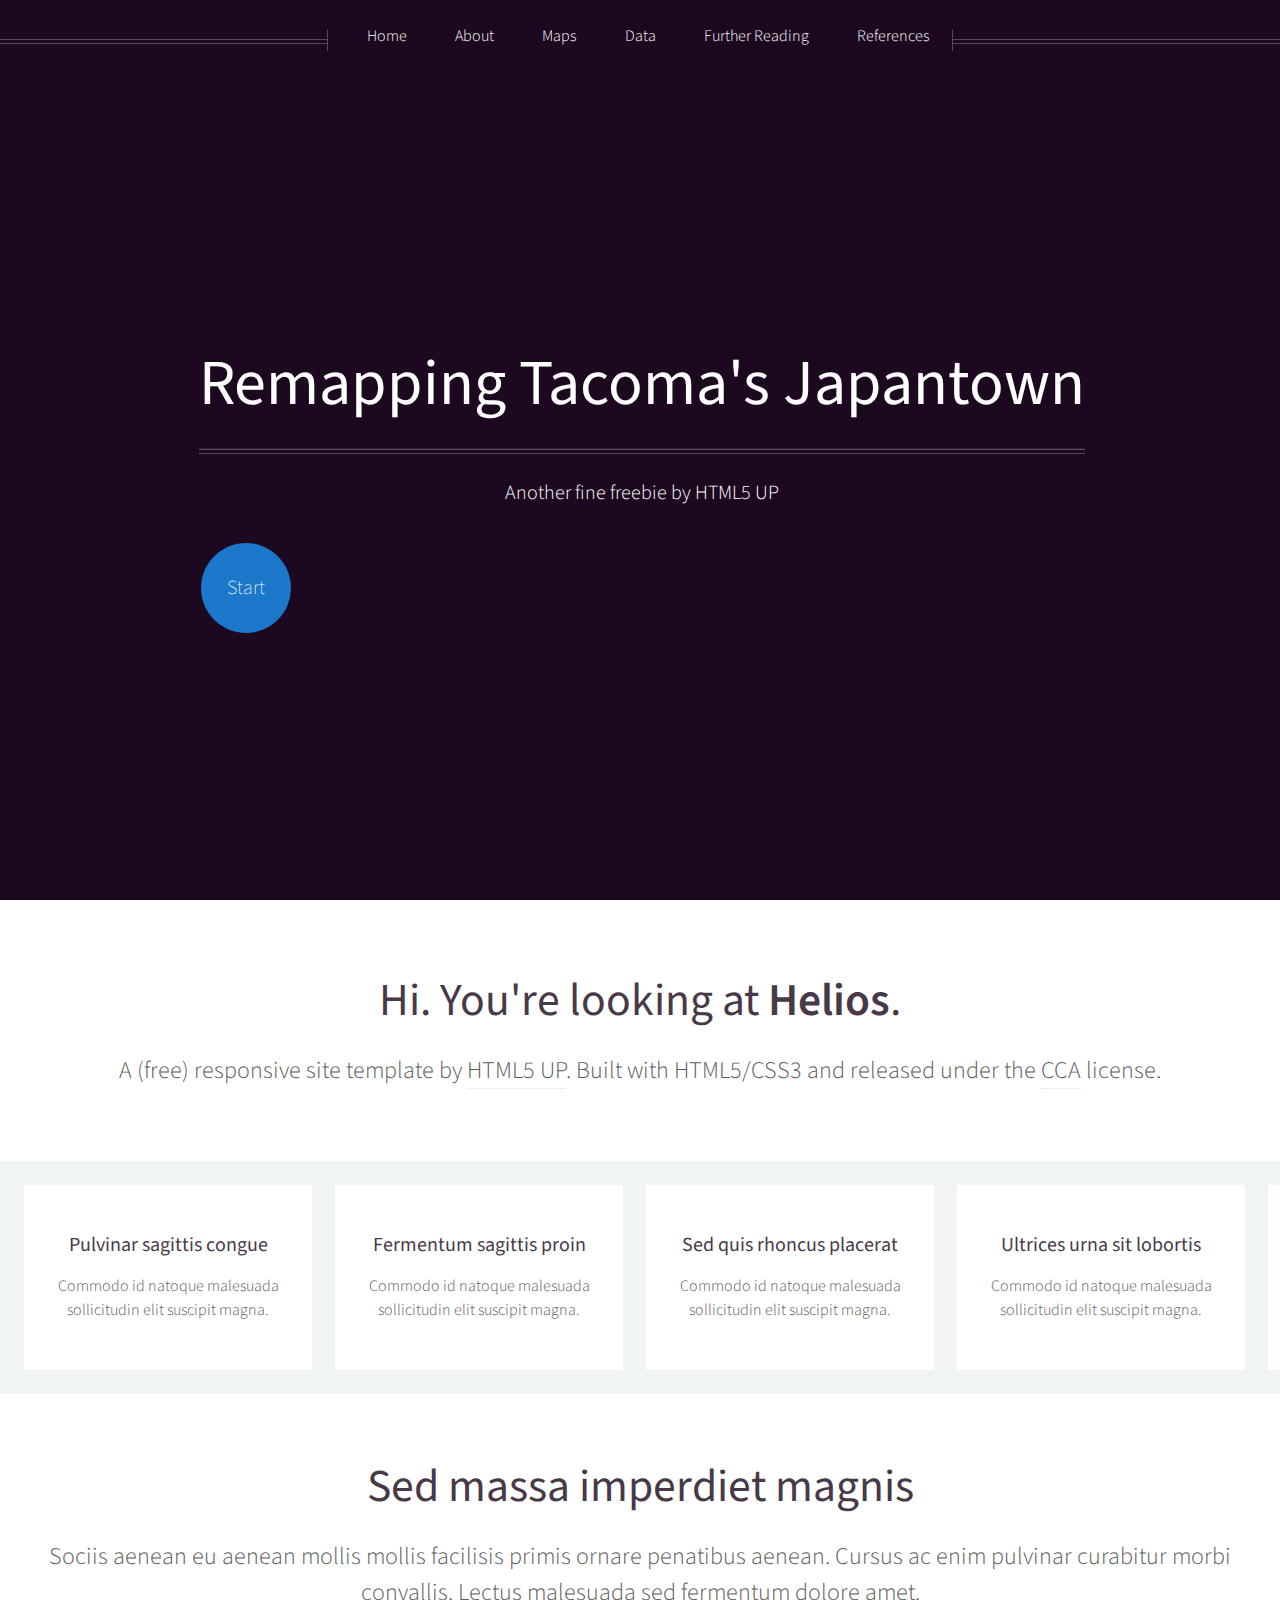
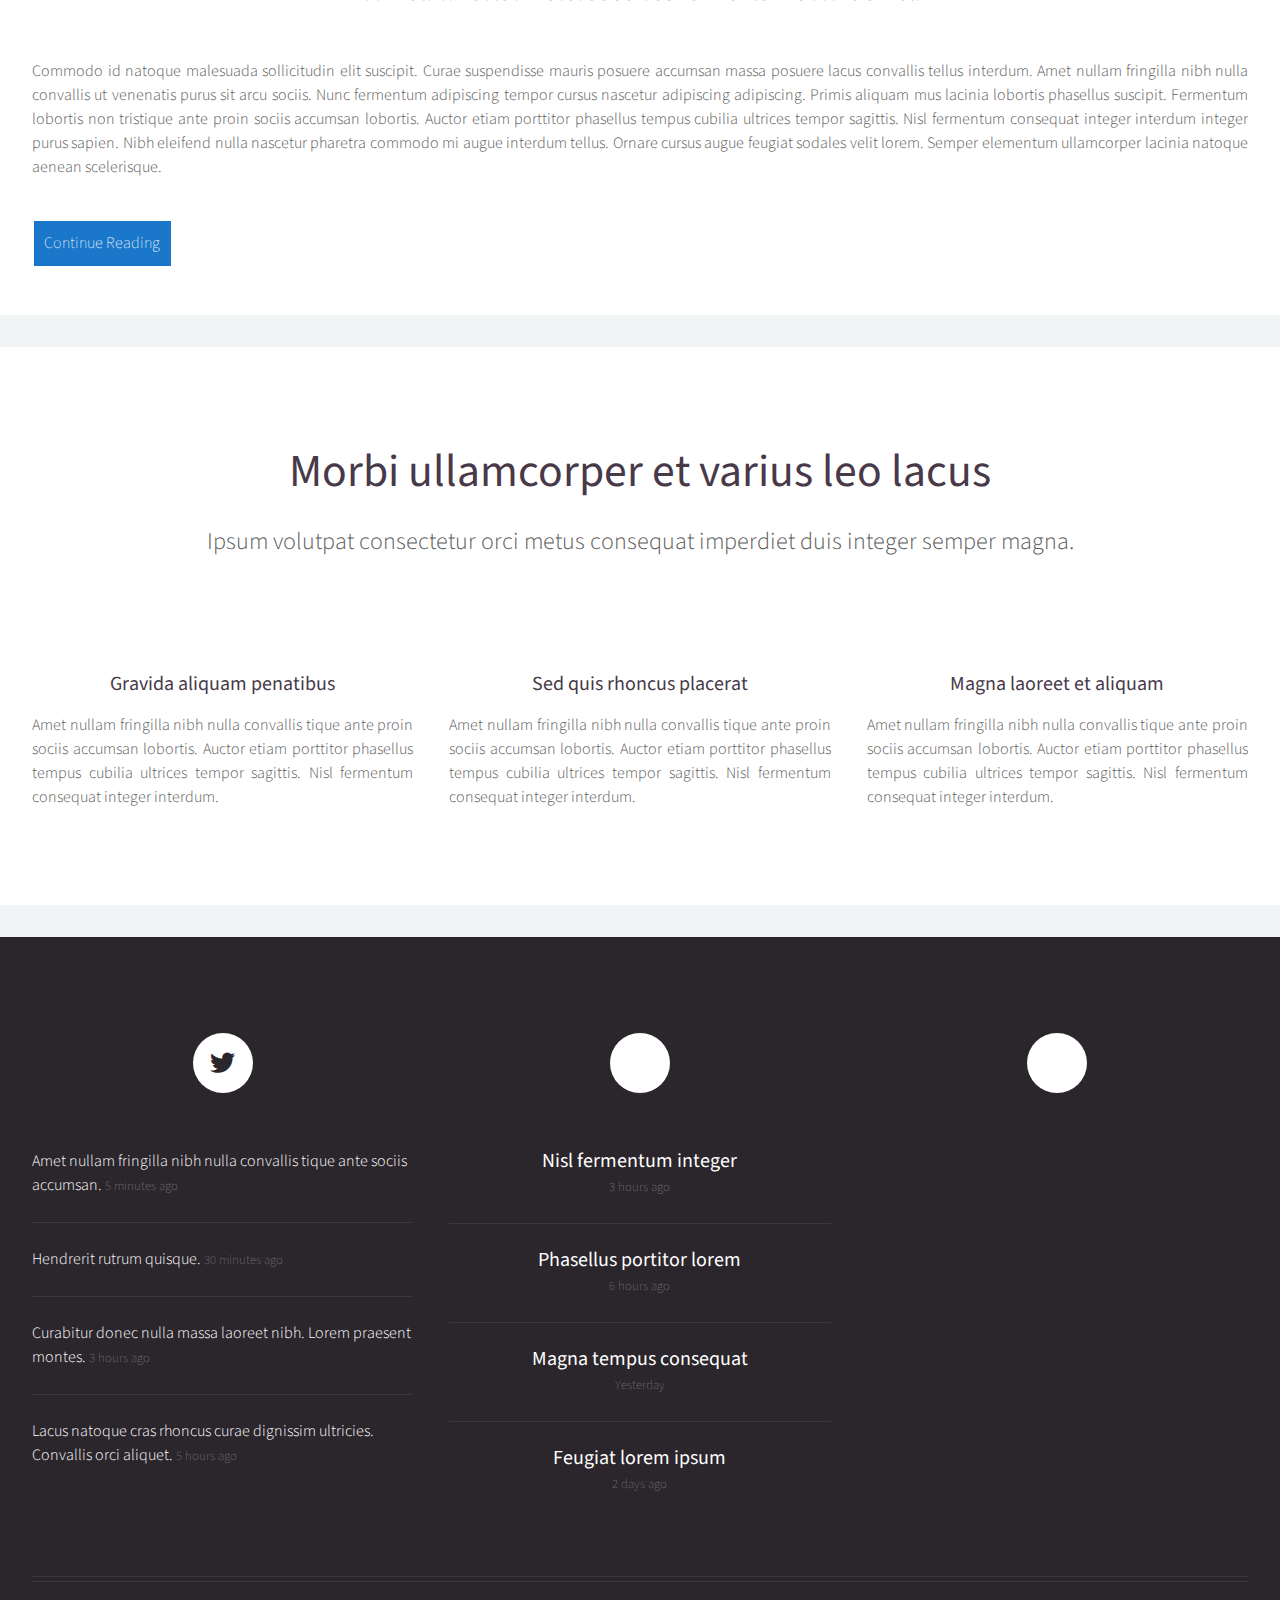
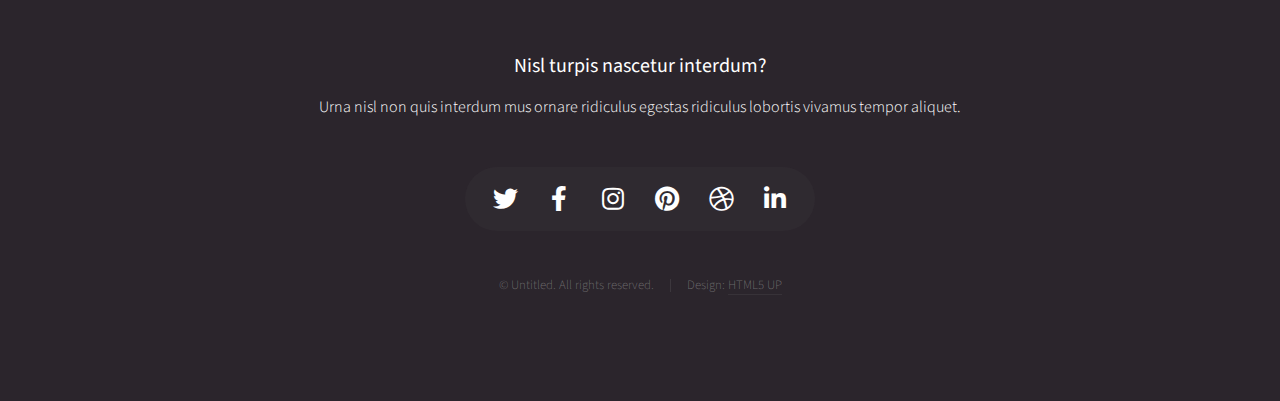
==== index.html @ 8805653d "Add files via upload" ====
<!DOCTYPE HTML>
<!--
	Helios by HTML5 UP
	html5up.net | @ajlkn
	Free for personal and commercial use under the CCA 3.0 license (html5up.net/license)
-->
<html>
	<head>
		<title>Home</title>
		<meta charset="utf-8" />
		<meta name="viewport" content="width=device-width, initial-scale=1, user-scalable=no" />
		<link rel="stylesheet" href="main.css" />
		<noscript><link rel="stylesheet" href="noscript.css" /></noscript>
	</head>
	<body class="homepage is-preload">
		<div id="page-wrapper">

			<!-- Header -->
				<div id="header">

					<!-- Inner -->
						<div class="inner">
							<header>
								<h1><a href="index.html" id="logo">Remapping Tacoma's Japantown</a></h1>
								<hr />
								<p>Another fine freebie by HTML5 UP</p>
							</header>
							<footer>
								<a href="#banner" class="button circled scrolly">Start</a>
							</footer>
						</div>

						<!-- Nav -->
						<nav id="nav">
							<ul>
								<li><a href="index.html">Home</a></li>
								<li><a href="about.html">About</a></li>
								<li>
									<a href="#">Maps</a>
									<ul>
										<li><a href="dailypaths.html">Daily Paths</a></li>
										<li>
											<a href="mapspreview.html">Japantown Maps&hellip;</a>
											<ul>
												<li><a href="businesses.html">Businesses</a></li>
												<li><a href="homes.html">Homes</a></li>
												<li><a href="moreplaces.html">More Japantown Places</a></li>
											</ul>
										</li>
									</ul>
								</li>
								<li><a href="data.html">Data</a></li>
								<li><a href="furtherreading.html">Further Reading</a></li>
								<li><a href="references.html">References</a></li>
							</ul>
						</nav>
					</div>
			<!-- Banner -->
				<section id="banner">
					<header>
						<h2>Hi. You're looking at <strong>Helios</strong>.</h2>
						<p>
							A (free) responsive site template by <a href="http://html5up.net">HTML5 UP</a>.
							Built with HTML5/CSS3 and released under the <a href="http://html5up.net/license">CCA</a> license.
						</p>
					</header>
				</section>

			<!-- Carousel -->
				<section class="carousel">
					<div class="reel">

						<article>
							<a href="#" class="image featured"><img src="images/pic01.jpg" alt="" /></a>
							<header>
								<h3><a href="#">Pulvinar sagittis congue</a></h3>
							</header>
							<p>Commodo id natoque malesuada sollicitudin elit suscipit magna.</p>
						</article>

						<article>
							<a href="#" class="image featured"><img src="images/pic02.jpg" alt="" /></a>
							<header>
								<h3><a href="#">Fermentum sagittis proin</a></h3>
							</header>
							<p>Commodo id natoque malesuada sollicitudin elit suscipit magna.</p>
						</article>

						<article>
							<a href="#" class="image featured"><img src="images/pic03.jpg" alt="" /></a>
							<header>
								<h3><a href="#">Sed quis rhoncus placerat</a></h3>
							</header>
							<p>Commodo id natoque malesuada sollicitudin elit suscipit magna.</p>
						</article>

						<article>
							<a href="#" class="image featured"><img src="images/pic04.jpg" alt="" /></a>
							<header>
								<h3><a href="#">Ultrices urna sit lobortis</a></h3>
							</header>
							<p>Commodo id natoque malesuada sollicitudin elit suscipit magna.</p>
						</article>

						<article>
							<a href="#" class="image featured"><img src="images/pic05.jpg" alt="" /></a>
							<header>
								<h3><a href="#">Varius magnis sollicitudin</a></h3>
							</header>
							<p>Commodo id natoque malesuada sollicitudin elit suscipit magna.</p>
						</article>

						<article>
							<a href="#" class="image featured"><img src="images/pic01.jpg" alt="" /></a>
							<header>
								<h3><a href="#">Pulvinar sagittis congue</a></h3>
							</header>
							<p>Commodo id natoque malesuada sollicitudin elit suscipit magna.</p>
						</article>

						<article>
							<a href="#" class="image featured"><img src="images/pic02.jpg" alt="" /></a>
							<header>
								<h3><a href="#">Fermentum sagittis proin</a></h3>
							</header>
							<p>Commodo id natoque malesuada sollicitudin elit suscipit magna.</p>
						</article>

						<article>
							<a href="#" class="image featured"><img src="images/pic03.jpg" alt="" /></a>
							<header>
								<h3><a href="#">Sed quis rhoncus placerat</a></h3>
							</header>
							<p>Commodo id natoque malesuada sollicitudin elit suscipit magna.</p>
						</article>

						<article>
							<a href="#" class="image featured"><img src="images/pic04.jpg" alt="" /></a>
							<header>
								<h3><a href="#">Ultrices urna sit lobortis</a></h3>
							</header>
							<p>Commodo id natoque malesuada sollicitudin elit suscipit magna.</p>
						</article>

						<article>
							<a href="#" class="image featured"><img src="images/pic05.jpg" alt="" /></a>
							<header>
								<h3><a href="#">Varius magnis sollicitudin</a></h3>
							</header>
							<p>Commodo id natoque malesuada sollicitudin elit suscipit magna.</p>
						</article>

					</div>
				</section>

			<!-- Main -->
				<div class="wrapper style2">

					<article id="main" class="container special">
						<a href="#" class="image featured"><img src="images/pic06.jpg" alt="" /></a>
						<header>
							<h2><a href="#">Sed massa imperdiet magnis</a></h2>
							<p>
								Sociis aenean eu aenean mollis mollis facilisis primis ornare penatibus aenean. Cursus ac enim
								pulvinar curabitur morbi convallis. Lectus malesuada sed fermentum dolore amet.
							</p>
						</header>
						<p>
							Commodo id natoque malesuada sollicitudin elit suscipit. Curae suspendisse mauris posuere accumsan massa
							posuere lacus convallis tellus interdum. Amet nullam fringilla nibh nulla convallis ut venenatis purus
							sit arcu sociis. Nunc fermentum adipiscing tempor cursus nascetur adipiscing adipiscing. Primis aliquam
							mus lacinia lobortis phasellus suscipit. Fermentum lobortis non tristique ante proin sociis accumsan
							lobortis. Auctor etiam porttitor phasellus tempus cubilia ultrices tempor sagittis. Nisl fermentum
							consequat integer interdum integer purus sapien. Nibh eleifend nulla nascetur pharetra commodo mi augue
							interdum tellus. Ornare cursus augue feugiat sodales velit lorem. Semper elementum ullamcorper lacinia
							natoque aenean scelerisque.
						</p>
						<footer>
							<a href="#" class="button">Continue Reading</a>
						</footer>
					</article>

				</div>

			<!-- Features -->
				<div class="wrapper style1">

					<section id="features" class="container special">
						<header>
							<h2>Morbi ullamcorper et varius leo lacus</h2>
							<p>Ipsum volutpat consectetur orci metus consequat imperdiet duis integer semper magna.</p>
						</header>
						<div class="row">
							<article class="col-4 col-12-mobile special">
								<a href="#" class="image featured"><img src="images/pic07.jpg" alt="" /></a>
								<header>
									<h3><a href="#">Gravida aliquam penatibus</a></h3>
								</header>
								<p>
									Amet nullam fringilla nibh nulla convallis tique ante proin sociis accumsan lobortis. Auctor etiam
									porttitor phasellus tempus cubilia ultrices tempor sagittis. Nisl fermentum consequat integer interdum.
								</p>
							</article>
							<article class="col-4 col-12-mobile special">
								<a href="#" class="image featured"><img src="images/pic08.jpg" alt="" /></a>
								<header>
									<h3><a href="#">Sed quis rhoncus placerat</a></h3>
								</header>
								<p>
									Amet nullam fringilla nibh nulla convallis tique ante proin sociis accumsan lobortis. Auctor etiam
									porttitor phasellus tempus cubilia ultrices tempor sagittis. Nisl fermentum consequat integer interdum.
								</p>
							</article>
							<article class="col-4 col-12-mobile special">
								<a href="#" class="image featured"><img src="images/pic09.jpg" alt="" /></a>
								<header>
									<h3><a href="#">Magna laoreet et aliquam</a></h3>
								</header>
								<p>
									Amet nullam fringilla nibh nulla convallis tique ante proin sociis accumsan lobortis. Auctor etiam
									porttitor phasellus tempus cubilia ultrices tempor sagittis. Nisl fermentum consequat integer interdum.
								</p>
							</article>
						</div>
					</section>

				</div>

			<!-- Footer -->
				<div id="footer">
					<div class="container">
						<div class="row">

							<!-- Tweets -->
								<section class="col-4 col-12-mobile">
									<header>
										<h2 class="icon brands fa-twitter circled"><span class="label">Tweets</span></h2>
									</header>
									<ul class="divided">
										<li>
											<article class="tweet">
												Amet nullam fringilla nibh nulla convallis tique ante sociis accumsan.
												<span class="timestamp">5 minutes ago</span>
											</article>
										</li>
										<li>
											<article class="tweet">
												Hendrerit rutrum quisque.
												<span class="timestamp">30 minutes ago</span>
											</article>
										</li>
										<li>
											<article class="tweet">
												Curabitur donec nulla massa laoreet nibh. Lorem praesent montes.
												<span class="timestamp">3 hours ago</span>
											</article>
										</li>
										<li>
											<article class="tweet">
												Lacus natoque cras rhoncus curae dignissim ultricies. Convallis orci aliquet.
												<span class="timestamp">5 hours ago</span>
											</article>
										</li>
									</ul>
								</section>

							<!-- Posts -->
								<section class="col-4 col-12-mobile">
									<header>
										<h2 class="icon solid fa-file circled"><span class="label">Posts</span></h2>
									</header>
									<ul class="divided">
										<li>
											<article class="post stub">
												<header>
													<h3><a href="#">Nisl fermentum integer</a></h3>
												</header>
												<span class="timestamp">3 hours ago</span>
											</article>
										</li>
										<li>
											<article class="post stub">
												<header>
													<h3><a href="#">Phasellus portitor lorem</a></h3>
												</header>
												<span class="timestamp">6 hours ago</span>
											</article>
										</li>
										<li>
											<article class="post stub">
												<header>
													<h3><a href="#">Magna tempus consequat</a></h3>
												</header>
												<span class="timestamp">Yesterday</span>
											</article>
										</li>
										<li>
											<article class="post stub">
												<header>
													<h3><a href="#">Feugiat lorem ipsum</a></h3>
												</header>
												<span class="timestamp">2 days ago</span>
											</article>
										</li>
									</ul>
								</section>

							<!-- Photos -->
								<section class="col-4 col-12-mobile">
									<header>
										<h2 class="icon solid fa-camera circled"><span class="label">Photos</span></h2>
									</header>
									<div class="row gtr-25">
										<div class="col-6">
											<a href="#" class="image fit"><img src="images/pic10.jpg" alt="" /></a>
										</div>
										<div class="col-6">
											<a href="#" class="image fit"><img src="images/pic11.jpg" alt="" /></a>
										</div>
										<div class="col-6">
											<a href="#" class="image fit"><img src="images/pic12.jpg" alt="" /></a>
										</div>
										<div class="col-6">
											<a href="#" class="image fit"><img src="images/pic13.jpg" alt="" /></a>
										</div>
										<div class="col-6">
											<a href="#" class="image fit"><img src="images/pic14.jpg" alt="" /></a>
										</div>
										<div class="col-6">
											<a href="#" class="image fit"><img src="images/pic15.jpg" alt="" /></a>
										</div>
									</div>
								</section>

						</div>
						<hr />
						<div class="row">
							<div class="col-12">

								<!-- Contact -->
									<section class="contact">
										<header>
											<h3>Nisl turpis nascetur interdum?</h3>
										</header>
										<p>Urna nisl non quis interdum mus ornare ridiculus egestas ridiculus lobortis vivamus tempor aliquet.</p>
										<ul class="icons">
											<li><a href="#" class="icon brands fa-twitter"><span class="label">Twitter</span></a></li>
											<li><a href="#" class="icon brands fa-facebook-f"><span class="label">Facebook</span></a></li>
											<li><a href="#" class="icon brands fa-instagram"><span class="label">Instagram</span></a></li>
											<li><a href="#" class="icon brands fa-pinterest"><span class="label">Pinterest</span></a></li>
											<li><a href="#" class="icon brands fa-dribbble"><span class="label">Dribbble</span></a></li>
											<li><a href="#" class="icon brands fa-linkedin-in"><span class="label">Linkedin</span></a></li>
										</ul>
									</section>

								<!-- Copyright -->
									<div class="copyright">
										<ul class="menu">
											<li>&copy; Untitled. All rights reserved.</li><li>Design: <a href="http://html5up.net">HTML5 UP</a></li>
										</ul>
									</div>

							</div>

						</div>
					</div>
				</div>

		</div>

		<!-- Scripts -->
			<script src="assets/js/jquery.min.js"></script>
			<script src="assets/js/jquery.dropotron.min.js"></script>
			<script src="assets/js/jquery.scrolly.min.js"></script>
			<script src="assets/js/jquery.scrollex.min.js"></script>
			<script src="assets/js/browser.min.js"></script>
			<script src="assets/js/breakpoints.min.js"></script>
			<script src="assets/js/util.js"></script>
			<script src="assets/js/main.js"></script>

	</body>
</html>
---- main.css ----
@import url("https://fonts.googleapis.com/css?family=Source+Sans+Pro:300,300italic,400,400italic,600");
@import url("fontawesome-all.min.css");

/*
	Helios by HTML5 UP
	html5up.net | @ajlkn
	Free for personal and commercial use under the CCA 3.0 license (html5up.net/license)
*/

html, body, div, span, applet, object,
iframe, h1, h2, h3, h4, h5, h6, p, blockquote,
pre, a, abbr, acronym, address, big, cite,
code, del, dfn, em, img, ins, kbd, q, s, samp,
small, strike, strong, sub, sup, tt, var, b,
u, i, center, dl, dt, dd, ol, ul, li, fieldset,
form, label, legend, table, caption, tbody,
tfoot, thead, tr, th, td, article, aside,
canvas, details, embed, figure, figcaption,
footer, header, hgroup, menu, nav, output, ruby,
section, summary, time, mark, audio, video {
	margin: 0;
	padding: 0;
	border: 0;
	font-size: 100%;
	font: inherit;
	vertical-align: baseline;}

article, aside, details, figcaption, figure,
footer, header, hgroup, menu, nav, section {
	display: block;}

body {
	line-height: 1;
}

ol, ul {
	list-style: none;
}

blockquote, q {
	quotes: none;
}

	blockquote:before, blockquote:after, q:before, q:after {
		content: '';
		content: none;
	}

table {
	border-collapse: collapse;
	border-spacing: 0;
}

body {
	-webkit-text-size-adjust: none;
}

mark {
	background-color: transparent;
	color: inherit;
}

input::-moz-focus-inner {
	border: 0;
	padding: 0;
}

input, select, textarea {
	-moz-appearance: none;
	-webkit-appearance: none;
	-ms-appearance: none;
	appearance: none;
}

/* Basic */

	html {
		box-sizing: border-box;
	}

	*, *:before, *:after {
		box-sizing: inherit;
	}

	body {
		background: #f0f4f4;
		color: #5b5b5b;
		font-size: 15pt;
		line-height: 1.85em;
		font-family: 'Source Sans Pro', sans-serif;
		font-weight: 300;
	}

		body.is-preload *, body.is-preload *:before, body.is-preload *:after {
			-moz-animation: none !important;
			-webkit-animation: none !important;
			-ms-animation: none !important;
			animation: none !important;
			-moz-transition: none !important;
			-webkit-transition: none !important;
			-ms-transition: none !important;
			transition: none !important;
		}

	input, textarea, select {
		font-size: 15pt;
		line-height: 1.85em;
		font-family: 'Source Sans Pro', sans-serif;
		font-weight: 300;
	}

	h1, h2, h3, h4, h5, h6 {
		font-weight: 400;
		color: #483949;
		line-height: 1.25em;
	}

	h1 a, h2 a, h3 a, h4 a, h5 a, h6 a {
		color: inherit;
		text-decoration: none;
		border-bottom-color: transparent;
	}

	h1 strong, h2 strong, h3 strong, h4 strong, h5 strong, h6 strong {
		font-weight: 600;
	}

	h2 {
		font-size: 2.85em;
	}

	h3 {
		font-size: 1.25em;
	}

	h4 {
		font-size: 1em;
		margin: 0 0 0.25em 0;
	}

	strong, b {
		font-weight: 400;
		color: #483949;
	}

	em, i {
		font-style: italic;
	}

	a {
		color: inherit;
		border-bottom: solid 1px rgba(128, 128, 128, 0.15);
		text-decoration: none;
		-moz-transition: background-color 0.35s ease-in-out, color 0.35s ease-in-out, border-bottom-color 0.35s ease-in-out;
		-webkit-transition: background-color 0.35s ease-in-out, color 0.35s ease-in-out, border-bottom-color 0.35s ease-in-out;
		-ms-transition: background-color 0.35s ease-in-out, color 0.35s ease-in-out, border-bottom-color 0.35s ease-in-out;
		transition: background-color 0.35s ease-in-out, color 0.35s ease-in-out, border-bottom-color 0.35s ease-in-out;
	}

		a:hover {
			color: #ef8376;
			border-bottom-color: transparent;
		}

	sub {
		position: relative;
		top: 0.5em;
		font-size: 0.8em;
	}

	sup {
		position: relative;
		top: -0.5em;
		font-size: 0.8em;
	}

	blockquote {
		border-left: solid 0.5em #ddd;
		padding: 1em 0 1em 2em;
		font-style: italic;
	}

	p, ul, ol, dl, table {
		margin-bottom: 1em;
	}

	p {
		text-align: justify;
	}

	br.clear {
		clear: both;
	}

	hr {
		position: relative;
		display: block;
		border: 0;
		top: 4.5em;
		margin-bottom: 9em;
		height: 6px;
		border-top: solid 1px rgba(128, 128, 128, 0.2);
		border-bottom: solid 1px rgba(128, 128, 128, 0.2);
	}

		hr:before, hr:after {
			content: '';
			position: absolute;
			top: -8px;
			display: block;
			width: 1px;
			height: 21px;
			background: rgba(128, 128, 128, 0.2);
		}

		hr:before {
			left: -1px;
		}

		hr:after {
			right: -1px;
		}

	.timestamp {
		color: rgba(128, 128, 128, 0.75);
		font-size: 0.8em;
	}

/* Container */

	.container {
		margin: 0 auto;
		max-width: 100%;
		width: 1400px;
	}

		@media screen and (max-width: 1680px) {

			.container {
				width: 1200px;
			}

		}

		@media screen and (max-width: 1280px) {

			.container {
				width: 100%;
			}

		}

		@media screen and (max-width: 960px) {

			.container {
				width: 100%;
			}

		}

		@media screen and (max-width: 840px) {

			.container {
				width: 100%;
			}

		}

		@media screen and (max-width: 736px) {

			.container {
				width: 100%;
			}

		}

/* Row */

	.row {
		display: flex;
		flex-wrap: wrap;
		box-sizing: border-box;
		align-items: stretch;
	}

		.row > * {
			box-sizing: border-box;
		}

		.row.gtr-uniform > * > :last-child {
			margin-bottom: 0;
		}

		.row.aln-left {
			justify-content: flex-start;
		}

		.row.aln-center {
			justify-content: center;
		}

		.row.aln-right {
			justify-content: flex-end;
		}

		.row.aln-top {
			align-items: flex-start;
		}

		.row.aln-middle {
			align-items: center;
		}

		.row.aln-bottom {
			align-items: flex-end;
		}

		.row > .imp {
			order: -1;
		}

		.row > .col-1 {
			width: 8.33333%;
		}

		.row > .off-1 {
			margin-left: 8.33333%;
		}

		.row > .col-2 {
			width: 16.66667%;
		}

		.row > .off-2 {
			margin-left: 16.66667%;
		}

		.row > .col-3 {
			width: 25%;
		}

		.row > .off-3 {
			margin-left: 25%;
		}

		.row > .col-4 {
			width: 33.33333%;
		}

		.row > .off-4 {
			margin-left: 33.33333%;
		}

		.row > .col-5 {
			width: 41.66667%;
		}

		.row > .off-5 {
			margin-left: 41.66667%;
		}

		.row > .col-6 {
			width: 50%;
		}

		.row > .off-6 {
			margin-left: 50%;
		}

		.row > .col-7 {
			width: 58.33333%;
		}

		.row > .off-7 {
			margin-left: 58.33333%;
		}

		.row > .col-8 {
			width: 66.66667%;
		}

		.row > .off-8 {
			margin-left: 66.66667%;
		}

		.row > .col-9 {
			width: 75%;
		}

		.row > .off-9 {
			margin-left: 75%;
		}

		.row > .col-10 {
			width: 83.33333%;
		}

		.row > .off-10 {
			margin-left: 83.33333%;
		}

		.row > .col-11 {
			width: 91.66667%;
		}

		.row > .off-11 {
			margin-left: 91.66667%;
		}

		.row > .col-12 {
			width: 100%;
		}

		.row > .off-12 {
			margin-left: 100%;
		}

		.row.gtr-0 {
			margin-top: 0px;
			margin-left: 0px;
		}

			.row.gtr-0 > * {
				padding: 0px 0 0 0px;
			}

			.row.gtr-0.gtr-uniform {
				margin-top: 0px;
			}

				.row.gtr-0.gtr-uniform > * {
					padding-top: 0px;
				}

		.row.gtr-25 {
			margin-top: -10px;
			margin-left: -10px;
		}

			.row.gtr-25 > * {
				padding: 10px 0 0 10px;
			}

			.row.gtr-25.gtr-uniform {
				margin-top: -10px;
			}

				.row.gtr-25.gtr-uniform > * {
					padding-top: 10px;
				}

		.row.gtr-50 {
			margin-top: -20px;
			margin-left: -20px;
		}

			.row.gtr-50 > * {
				padding: 20px 0 0 20px;
			}

			.row.gtr-50.gtr-uniform {
				margin-top: -20px;
			}

				.row.gtr-50.gtr-uniform > * {
					padding-top: 20px;
				}

		.row {
			margin-top: -40px;
			margin-left: -40px;
		}

			.row > * {
				padding: 40px 0 0 40px;
			}

			.row.gtr-uniform {
				margin-top: -40px;
			}

				.row.gtr-uniform > * {
					padding-top: 40px;
				}

		.row.gtr-150 {
			margin-top: -60px;
			margin-left: -60px;
		}

			.row.gtr-150 > * {
				padding: 60px 0 0 60px;
			}

			.row.gtr-150.gtr-uniform {
				margin-top: -60px;
			}

				.row.gtr-150.gtr-uniform > * {
					padding-top: 60px;
				}

		.row.gtr-200 {
			margin-top: -80px;
			margin-left: -80px;
		}

			.row.gtr-200 > * {
				padding: 80px 0 0 80px;
			}

			.row.gtr-200.gtr-uniform {
				margin-top: -80px;
			}

				.row.gtr-200.gtr-uniform > * {
					padding-top: 80px;
				}

		@media screen and (max-width: 1680px) {

			.row {
				display: flex;
				flex-wrap: wrap;
				box-sizing: border-box;
				align-items: stretch;
			}

				.row > * {
					box-sizing: border-box;
				}

				.row.gtr-uniform > * > :last-child {
					margin-bottom: 0;
				}

				.row.aln-left {
					justify-content: flex-start;
				}

				.row.aln-center {
					justify-content: center;
				}

				.row.aln-right {
					justify-content: flex-end;
				}

				.row.aln-top {
					align-items: flex-start;
				}

				.row.aln-middle {
					align-items: center;
				}

				.row.aln-bottom {
					align-items: flex-end;
				}

				.row > .imp-wide {
					order: -1;
				}

				.row > .col-1-wide {
					width: 8.33333%;
				}

				.row > .off-1-wide {
					margin-left: 8.33333%;
				}

				.row > .col-2-wide {
					width: 16.66667%;
				}

				.row > .off-2-wide {
					margin-left: 16.66667%;
				}

				.row > .col-3-wide {
					width: 25%;
				}

				.row > .off-3-wide {
					margin-left: 25%;
				}

				.row > .col-4-wide {
					width: 33.33333%;
				}

				.row > .off-4-wide {
					margin-left: 33.33333%;
				}

				.row > .col-5-wide {
					width: 41.66667%;
				}

				.row > .off-5-wide {
					margin-left: 41.66667%;
				}

				.row > .col-6-wide {
					width: 50%;
				}

				.row > .off-6-wide {
					margin-left: 50%;
				}

				.row > .col-7-wide {
					width: 58.33333%;
				}

				.row > .off-7-wide {
					margin-left: 58.33333%;
				}

				.row > .col-8-wide {
					width: 66.66667%;
				}

				.row > .off-8-wide {
					margin-left: 66.66667%;
				}

				.row > .col-9-wide {
					width: 75%;
				}

				.row > .off-9-wide {
					margin-left: 75%;
				}

				.row > .col-10-wide {
					width: 83.33333%;
				}

				.row > .off-10-wide {
					margin-left: 83.33333%;
				}

				.row > .col-11-wide {
					width: 91.66667%;
				}

				.row > .off-11-wide {
					margin-left: 91.66667%;
				}

				.row > .col-12-wide {
					width: 100%;
				}

				.row > .off-12-wide {
					margin-left: 100%;
				}

				.row.gtr-0 {
					margin-top: 0px;
					margin-left: 0px;
				}

					.row.gtr-0 > * {
						padding: 0px 0 0 0px;
					}

					.row.gtr-0.gtr-uniform {
						margin-top: 0px;
					}

						.row.gtr-0.gtr-uniform > * {
							padding-top: 0px;
						}

				.row.gtr-25 {
					margin-top: -10px;
					margin-left: -10px;
				}

					.row.gtr-25 > * {
						padding: 10px 0 0 10px;
					}

					.row.gtr-25.gtr-uniform {
						margin-top: -10px;
					}

						.row.gtr-25.gtr-uniform > * {
							padding-top: 10px;
						}

				.row.gtr-50 {
					margin-top: -20px;
					margin-left: -20px;
				}

					.row.gtr-50 > * {
						padding: 20px 0 0 20px;
					}

					.row.gtr-50.gtr-uniform {
						margin-top: -20px;
					}

						.row.gtr-50.gtr-uniform > * {
							padding-top: 20px;
						}

				.row {
					margin-top: -40px;
					margin-left: -40px;
				}

					.row > * {
						padding: 40px 0 0 40px;
					}

					.row.gtr-uniform {
						margin-top: -40px;
					}

						.row.gtr-uniform > * {
							padding-top: 40px;
						}

				.row.gtr-150 {
					margin-top: -60px;
					margin-left: -60px;
				}

					.row.gtr-150 > * {
						padding: 60px 0 0 60px;
					}

					.row.gtr-150.gtr-uniform {
						margin-top: -60px;
					}

						.row.gtr-150.gtr-uniform > * {
							padding-top: 60px;
						}

				.row.gtr-200 {
					margin-top: -80px;
					margin-left: -80px;
				}

					.row.gtr-200 > * {
						padding: 80px 0 0 80px;
					}

					.row.gtr-200.gtr-uniform {
						margin-top: -80px;
					}

						.row.gtr-200.gtr-uniform > * {
							padding-top: 80px;
						}

		}

		@media screen and (max-width: 1280px) {

			.row {
				display: flex;
				flex-wrap: wrap;
				box-sizing: border-box;
				align-items: stretch;
			}

				.row > * {
					box-sizing: border-box;
				}

				.row.gtr-uniform > * > :last-child {
					margin-bottom: 0;
				}

				.row.aln-left {
					justify-content: flex-start;
				}

				.row.aln-center {
					justify-content: center;
				}

				.row.aln-right {
					justify-content: flex-end;
				}

				.row.aln-top {
					align-items: flex-start;
				}

				.row.aln-middle {
					align-items: center;
				}

				.row.aln-bottom {
					align-items: flex-end;
				}

				.row > .imp-normal {
					order: -1;
				}

				.row > .col-1-normal {
					width: 8.33333%;
				}

				.row > .off-1-normal {
					margin-left: 8.33333%;
				}

				.row > .col-2-normal {
					width: 16.66667%;
				}

				.row > .off-2-normal {
					margin-left: 16.66667%;
				}

				.row > .col-3-normal {
					width: 25%;
				}

				.row > .off-3-normal {
					margin-left: 25%;
				}

				.row > .col-4-normal {
					width: 33.33333%;
				}

				.row > .off-4-normal {
					margin-left: 33.33333%;
				}

				.row > .col-5-normal {
					width: 41.66667%;
				}

				.row > .off-5-normal {
					margin-left: 41.66667%;
				}

				.row > .col-6-normal {
					width: 50%;
				}

				.row > .off-6-normal {
					margin-left: 50%;
				}

				.row > .col-7-normal {
					width: 58.33333%;
				}

				.row > .off-7-normal {
					margin-left: 58.33333%;
				}

				.row > .col-8-normal {
					width: 66.66667%;
				}

				.row > .off-8-normal {
					margin-left: 66.66667%;
				}

				.row > .col-9-normal {
					width: 75%;
				}

				.row > .off-9-normal {
					margin-left: 75%;
				}

				.row > .col-10-normal {
					width: 83.33333%;
				}

				.row > .off-10-normal {
					margin-left: 83.33333%;
				}

				.row > .col-11-normal {
					width: 91.66667%;
				}

				.row > .off-11-normal {
					margin-left: 91.66667%;
				}

				.row > .col-12-normal {
					width: 100%;
				}

				.row > .off-12-normal {
					margin-left: 100%;
				}

				.row.gtr-0 {
					margin-top: 0px;
					margin-left: 0px;
				}

					.row.gtr-0 > * {
						padding: 0px 0 0 0px;
					}

					.row.gtr-0.gtr-uniform {
						margin-top: 0px;
					}

						.row.gtr-0.gtr-uniform > * {
							padding-top: 0px;
						}

				.row.gtr-25 {
					margin-top: -9px;
					margin-left: -9px;
				}

					.row.gtr-25 > * {
						padding: 9px 0 0 9px;
					}

					.row.gtr-25.gtr-uniform {
						margin-top: -9px;
					}

						.row.gtr-25.gtr-uniform > * {
							padding-top: 9px;
						}

				.row.gtr-50 {
					margin-top: -18px;
					margin-left: -18px;
				}

					.row.gtr-50 > * {
						padding: 18px 0 0 18px;
					}

					.row.gtr-50.gtr-uniform {
						margin-top: -18px;
					}

						.row.gtr-50.gtr-uniform > * {
							padding-top: 18px;
						}

				.row {
					margin-top: -36px;
					margin-left: -36px;
				}

					.row > * {
						padding: 36px 0 0 36px;
					}

					.row.gtr-uniform {
						margin-top: -36px;
					}

						.row.gtr-uniform > * {
							padding-top: 36px;
						}

				.row.gtr-150 {
					margin-top: -54px;
					margin-left: -54px;
				}

					.row.gtr-150 > * {
						padding: 54px 0 0 54px;
					}

					.row.gtr-150.gtr-uniform {
						margin-top: -54px;
					}

						.row.gtr-150.gtr-uniform > * {
							padding-top: 54px;
						}

				.row.gtr-200 {
					margin-top: -72px;
					margin-left: -72px;
				}

					.row.gtr-200 > * {
						padding: 72px 0 0 72px;
					}

					.row.gtr-200.gtr-uniform {
						margin-top: -72px;
					}

						.row.gtr-200.gtr-uniform > * {
							padding-top: 72px;
						}

		}

		@media screen and (max-width: 960px) {

			.row {
				display: flex;
				flex-wrap: wrap;
				box-sizing: border-box;
				align-items: stretch;
			}

				.row > * {
					box-sizing: border-box;
				}

				.row.gtr-uniform > * > :last-child {
					margin-bottom: 0;
				}

				.row.aln-left {
					justify-content: flex-start;
				}

				.row.aln-center {
					justify-content: center;
				}

				.row.aln-right {
					justify-content: flex-end;
				}

				.row.aln-top {
					align-items: flex-start;
				}

				.row.aln-middle {
					align-items: center;
				}

				.row.aln-bottom {
					align-items: flex-end;
				}

				.row > .imp-narrow {
					order: -1;
				}

				.row > .col-1-narrow {
					width: 8.33333%;
				}

				.row > .off-1-narrow {
					margin-left: 8.33333%;
				}

				.row > .col-2-narrow {
					width: 16.66667%;
				}

				.row > .off-2-narrow {
					margin-left: 16.66667%;
				}

				.row > .col-3-narrow {
					width: 25%;
				}

				.row > .off-3-narrow {
					margin-left: 25%;
				}

				.row > .col-4-narrow {
					width: 33.33333%;
				}

				.row > .off-4-narrow {
					margin-left: 33.33333%;
				}

				.row > .col-5-narrow {
					width: 41.66667%;
				}

				.row > .off-5-narrow {
					margin-left: 41.66667%;
				}

				.row > .col-6-narrow {
					width: 50%;
				}

				.row > .off-6-narrow {
					margin-left: 50%;
				}

				.row > .col-7-narrow {
					width: 58.33333%;
				}

				.row > .off-7-narrow {
					margin-left: 58.33333%;
				}

				.row > .col-8-narrow {
					width: 66.66667%;
				}

				.row > .off-8-narrow {
					margin-left: 66.66667%;
				}

				.row > .col-9-narrow {
					width: 75%;
				}

				.row > .off-9-narrow {
					margin-left: 75%;
				}

				.row > .col-10-narrow {
					width: 83.33333%;
				}

				.row > .off-10-narrow {
					margin-left: 83.33333%;
				}

				.row > .col-11-narrow {
					width: 91.66667%;
				}

				.row > .off-11-narrow {
					margin-left: 91.66667%;
				}

				.row > .col-12-narrow {
					width: 100%;
				}

				.row > .off-12-narrow {
					margin-left: 100%;
				}

				.row.gtr-0 {
					margin-top: 0px;
					margin-left: 0px;
				}

					.row.gtr-0 > * {
						padding: 0px 0 0 0px;
					}

					.row.gtr-0.gtr-uniform {
						margin-top: 0px;
					}

						.row.gtr-0.gtr-uniform > * {
							padding-top: 0px;
						}

				.row.gtr-25 {
					margin-top: -8px;
					margin-left: -8px;
				}

					.row.gtr-25 > * {
						padding: 8px 0 0 8px;
					}

					.row.gtr-25.gtr-uniform {
						margin-top: -8px;
					}

						.row.gtr-25.gtr-uniform > * {
							padding-top: 8px;
						}

				.row.gtr-50 {
					margin-top: -16px;
					margin-left: -16px;
				}

					.row.gtr-50 > * {
						padding: 16px 0 0 16px;
					}

					.row.gtr-50.gtr-uniform {
						margin-top: -16px;
					}

						.row.gtr-50.gtr-uniform > * {
							padding-top: 16px;
						}

				.row {
					margin-top: -32px;
					margin-left: -32px;
				}

					.row > * {
						padding: 32px 0 0 32px;
					}

					.row.gtr-uniform {
						margin-top: -32px;
					}

						.row.gtr-uniform > * {
							padding-top: 32px;
						}

				.row.gtr-150 {
					margin-top: -48px;
					margin-left: -48px;
				}

					.row.gtr-150 > * {
						padding: 48px 0 0 48px;
					}

					.row.gtr-150.gtr-uniform {
						margin-top: -48px;
					}

						.row.gtr-150.gtr-uniform > * {
							padding-top: 48px;
						}

				.row.gtr-200 {
					margin-top: -64px;
					margin-left: -64px;
				}

					.row.gtr-200 > * {
						padding: 64px 0 0 64px;
					}

					.row.gtr-200.gtr-uniform {
						margin-top: -64px;
					}

						.row.gtr-200.gtr-uniform > * {
							padding-top: 64px;
						}

		}

		@media screen and (max-width: 840px) {

			.row {
				display: flex;
				flex-wrap: wrap;
				box-sizing: border-box;
				align-items: stretch;
			}

				.row > * {
					box-sizing: border-box;
				}

				.row.gtr-uniform > * > :last-child {
					margin-bottom: 0;
				}

				.row.aln-left {
					justify-content: flex-start;
				}

				.row.aln-center {
					justify-content: center;
				}

				.row.aln-right {
					justify-content: flex-end;
				}

				.row.aln-top {
					align-items: flex-start;
				}

				.row.aln-middle {
					align-items: center;
				}

				.row.aln-bottom {
					align-items: flex-end;
				}

				.row > .imp-narrower {
					order: -1;
				}

				.row > .col-1-narrower {
					width: 8.33333%;
				}

				.row > .off-1-narrower {
					margin-left: 8.33333%;
				}

				.row > .col-2-narrower {
					width: 16.66667%;
				}

				.row > .off-2-narrower {
					margin-left: 16.66667%;
				}

				.row > .col-3-narrower {
					width: 25%;
				}

				.row > .off-3-narrower {
					margin-left: 25%;
				}

				.row > .col-4-narrower {
					width: 33.33333%;
				}

				.row > .off-4-narrower {
					margin-left: 33.33333%;
				}

				.row > .col-5-narrower {
					width: 41.66667%;
				}

				.row > .off-5-narrower {
					margin-left: 41.66667%;
				}

				.row > .col-6-narrower {
					width: 50%;
				}

				.row > .off-6-narrower {
					margin-left: 50%;
				}

				.row > .col-7-narrower {
					width: 58.33333%;
				}

				.row > .off-7-narrower {
					margin-left: 58.33333%;
				}

				.row > .col-8-narrower {
					width: 66.66667%;
				}

				.row > .off-8-narrower {
					margin-left: 66.66667%;
				}

				.row > .col-9-narrower {
					width: 75%;
				}

				.row > .off-9-narrower {
					margin-left: 75%;
				}

				.row > .col-10-narrower {
					width: 83.33333%;
				}

				.row > .off-10-narrower {
					margin-left: 83.33333%;
				}

				.row > .col-11-narrower {
					width: 91.66667%;
				}

				.row > .off-11-narrower {
					margin-left: 91.66667%;
				}

				.row > .col-12-narrower {
					width: 100%;
				}

				.row > .off-12-narrower {
					margin-left: 100%;
				}

				.row.gtr-0 {
					margin-top: 0px;
					margin-left: 0px;
				}

					.row.gtr-0 > * {
						padding: 0px 0 0 0px;
					}

					.row.gtr-0.gtr-uniform {
						margin-top: 0px;
					}

						.row.gtr-0.gtr-uniform > * {
							padding-top: 0px;
						}

				.row.gtr-25 {
					margin-top: -8px;
					margin-left: -8px;
				}

					.row.gtr-25 > * {
						padding: 8px 0 0 8px;
					}

					.row.gtr-25.gtr-uniform {
						margin-top: -8px;
					}

						.row.gtr-25.gtr-uniform > * {
							padding-top: 8px;
						}

				.row.gtr-50 {
					margin-top: -16px;
					margin-left: -16px;
				}

					.row.gtr-50 > * {
						padding: 16px 0 0 16px;
					}

					.row.gtr-50.gtr-uniform {
						margin-top: -16px;
					}

						.row.gtr-50.gtr-uniform > * {
							padding-top: 16px;
						}

				.row {
					margin-top: -32px;
					margin-left: -32px;
				}

					.row > * {
						padding: 32px 0 0 32px;
					}

					.row.gtr-uniform {
						margin-top: -32px;
					}

						.row.gtr-uniform > * {
							padding-top: 32px;
						}

				.row.gtr-150 {
					margin-top: -48px;
					margin-left: -48px;
				}

					.row.gtr-150 > * {
						padding: 48px 0 0 48px;
					}

					.row.gtr-150.gtr-uniform {
						margin-top: -48px;
					}

						.row.gtr-150.gtr-uniform > * {
							padding-top: 48px;
						}

				.row.gtr-200 {
					margin-top: -64px;
					margin-left: -64px;
				}

					.row.gtr-200 > * {
						padding: 64px 0 0 64px;
					}

					.row.gtr-200.gtr-uniform {
						margin-top: -64px;
					}

						.row.gtr-200.gtr-uniform > * {
							padding-top: 64px;
						}

		}

		@media screen and (max-width: 736px) {

			.row {
				display: flex;
				flex-wrap: wrap;
				box-sizing: border-box;
				align-items: stretch;
			}

				.row > * {
					box-sizing: border-box;
				}

				.row.gtr-uniform > * > :last-child {
					margin-bottom: 0;
				}

				.row.aln-left {
					justify-content: flex-start;
				}

				.row.aln-center {
					justify-content: center;
				}

				.row.aln-right {
					justify-content: flex-end;
				}

				.row.aln-top {
					align-items: flex-start;
				}

				.row.aln-middle {
					align-items: center;
				}

				.row.aln-bottom {
					align-items: flex-end;
				}

				.row > .imp-mobile {
					order: -1;
				}

				.row > .col-1-mobile {
					width: 8.33333%;
				}

				.row > .off-1-mobile {
					margin-left: 8.33333%;
				}

				.row > .col-2-mobile {
					width: 16.66667%;
				}

				.row > .off-2-mobile {
					margin-left: 16.66667%;
				}

				.row > .col-3-mobile {
					width: 25%;
				}

				.row > .off-3-mobile {
					margin-left: 25%;
				}

				.row > .col-4-mobile {
					width: 33.33333%;
				}

				.row > .off-4-mobile {
					margin-left: 33.33333%;
				}

				.row > .col-5-mobile {
					width: 41.66667%;
				}

				.row > .off-5-mobile {
					margin-left: 41.66667%;
				}

				.row > .col-6-mobile {
					width: 50%;
				}

				.row > .off-6-mobile {
					margin-left: 50%;
				}

				.row > .col-7-mobile {
					width: 58.33333%;
				}

				.row > .off-7-mobile {
					margin-left: 58.33333%;
				}

				.row > .col-8-mobile {
					width: 66.66667%;
				}

				.row > .off-8-mobile {
					margin-left: 66.66667%;
				}

				.row > .col-9-mobile {
					width: 75%;
				}

				.row > .off-9-mobile {
					margin-left: 75%;
				}

				.row > .col-10-mobile {
					width: 83.33333%;
				}

				.row > .off-10-mobile {
					margin-left: 83.33333%;
				}

				.row > .col-11-mobile {
					width: 91.66667%;
				}

				.row > .off-11-mobile {
					margin-left: 91.66667%;
				}

				.row > .col-12-mobile {
					width: 100%;
				}

				.row > .off-12-mobile {
					margin-left: 100%;
				}

				.row.gtr-0 {
					margin-top: 0px;
					margin-left: 0px;
				}

					.row.gtr-0 > * {
						padding: 0px 0 0 0px;
					}

					.row.gtr-0.gtr-uniform {
						margin-top: 0px;
					}

						.row.gtr-0.gtr-uniform > * {
							padding-top: 0px;
						}

				.row.gtr-25 {
					margin-top: -5px;
					margin-left: -5px;
				}

					.row.gtr-25 > * {
						padding: 5px 0 0 5px;
					}

					.row.gtr-25.gtr-uniform {
						margin-top: -5px;
					}

						.row.gtr-25.gtr-uniform > * {
							padding-top: 5px;
						}

				.row.gtr-50 {
					margin-top: -10px;
					margin-left: -10px;
				}

					.row.gtr-50 > * {
						padding: 10px 0 0 10px;
					}

					.row.gtr-50.gtr-uniform {
						margin-top: -10px;
					}

						.row.gtr-50.gtr-uniform > * {
							padding-top: 10px;
						}

				.row {
					margin-top: -20px;
					margin-left: -20px;
				}

					.row > * {
						padding: 20px 0 0 20px;
					}

					.row.gtr-uniform {
						margin-top: -20px;
					}

						.row.gtr-uniform > * {
							padding-top: 20px;
						}

				.row.gtr-150 {
					margin-top: -30px;
					margin-left: -30px;
				}

					.row.gtr-150 > * {
						padding: 30px 0 0 30px;
					}

					.row.gtr-150.gtr-uniform {
						margin-top: -30px;
					}

						.row.gtr-150.gtr-uniform > * {
							padding-top: 30px;
						}

				.row.gtr-200 {
					margin-top: -40px;
					margin-left: -40px;
				}

					.row.gtr-200 > * {
						padding: 40px 0 0 40px;
					}

					.row.gtr-200.gtr-uniform {
						margin-top: -40px;
					}

						.row.gtr-200.gtr-uniform > * {
							padding-top: 40px;
						}

		}

/* Sections/Article */

	section, article {
		margin-bottom: 3em;
	}

		section > :last-child, section:last-child, article > :last-child, article:last-child {
			margin-bottom: 0;
		}

		section.special > header, section.special > footer, article.special > header, article.special > footer {
			text-align: center;
		}

	.row > section, .row > article {
		margin-bottom: 0;
	}

	header {
		margin: 0 0 1em 0;
	}

		header > p {
			display: block;
			font-size: 1.5em;
			margin: 1em 0 2em 0;
			line-height: 1.5em;
			text-align: inherit;
		}

	footer {
		margin: 2.5em 0 0 0;
	}

/* Image */

	.image {
		position: relative;
		display: inline-block;
		border: 0;
		outline: 0;
	}

		.image img {
			display: block;
			width: 100%;
		}

		.image.fit {
			display: block;
			width: 100%;
		}

		.image.featured {
			display: block;
			width: 100%;
			margin: 0 0 4em 0;
		}

		.image.left {
			float: left;
			margin: 0 2em 2em 0;
		}

		.image.centered {
			display: block;
			margin: 0 0 2em 0;
		}

			.image.centered img {
				margin: 0 auto;
				width: auto;
			}

/* List */

	ul {
		list-style: disc;
		padding-left: 1em;
	}

		ul li {
			padding-left: 0.5em;
		}

	ol {
		list-style: decimal;
		padding-left: 1.25em;
	}

		ol li {
			padding-left: 0.25em;
		}

/* Actions */

	ul.actions {
		margin: 3em 0 0 0;
		list-style: none;
		padding-left: 0;
	}

		form ul.actions {
			margin-top: 0;
		}

		ul.actions li {
			display: inline-block;
			margin: 0 0.75em 0 0.75em;
			padding-left: 0;
		}

			ul.actions li:first-child {
				margin-left: 0;
			}

			ul.actions li:last-child {
				margin-right: 0;
			}

/* Divided */

	ul.divided {
		list-style: none;
		padding-left: 0;
	}

		ul.divided li {
			border-top: solid 1px rgba(128, 128, 128, 0.2);
			padding-top: 1.5em;
			margin-top: 1.5em;
			padding-left: 0;
		}

			ul.divided li:first-child {
				border-top: 0;
				padding-top: 0;
				margin-top: 0;
			}

/* Menu */

	ul.menu {
		height: 1em;
		line-height: 1em;
		list-style: none;
		padding-left: 0;
	}

		ul.menu li {
			display: inline-block;
			border-left: solid 1px rgba(128, 128, 128, 0.2);
			padding-left: 1.25em;
			margin-left: 1.25em;
		}

			ul.menu li:first-child {
				border-left: 0;
				padding-left: 0;
				margin-left: 0;
			}

/* Icons */

	ul.icons {
		position: relative;
		background: rgba(128, 128, 128, 0.05);
		border-radius: 4em;
		display: inline-block;
		padding: 0.35em 0.75em 0.35em 0.75em;
		font-size: 1.25em;
		cursor: default;
		list-style: none;
	}

		ul.icons li {
			display: inline-block;
			padding-left: 0;
		}

			ul.icons li a {
				display: inline-block;
				background: none;
				width: 2.5em;
				height: 2.5em;
				line-height: 2.5em;
				text-align: center;
				border-radius: 100%;
				border: 0;
				color: inherit;
			}

				ul.icons li a:hover {
					color: #ef8376;
				}

/* Form */

	form label {
		display: block;
		font-weight: 400;
		color: #483949;
		margin: 0 0 1em 0;
	}

	form input[type="text"],
	form input[type="email"],
	form input[type="password"],
	form select,
	form textarea {
		-webkit-appearance: none;
		display: block;
		border: 0;
		background: #fafafa;
		width: 100%;
		border-radius: 0.5em;
		border: solid 1px #E5E5E5;
		padding: 1em;
		-moz-transition: background-color 0.35s ease-in-out, border-color 0.35s ease-in-out;
		-webkit-transition: background-color 0.35s ease-in-out, border-color 0.35s ease-in-out;
		-ms-transition: background-color 0.35s ease-in-out, border-color 0.35s ease-in-out;
		transition: background-color 0.35s ease-in-out, border-color 0.35s ease-in-out;
	}

		form input[type="text"]:focus,
		form input[type="email"]:focus,
		form input[type="password"]:focus,
		form select:focus,
		form textarea:focus {
			background: #fff;
			border-color: #df7366;
		}

	form input[type="text"],
	form input[type="email"],
	form input[type="password"],
	form select {
		line-height: 1em;
	}

	form textarea {
		min-height: 9em;
	}

	form ::-webkit-input-placeholder {
		color: #555 !important;
	}

	form :-moz-placeholder {
		color: #555 !important;
	}

	form ::-moz-placeholder {
		color: #555 !important;
	}

	form :-ms-input-placeholder {
		color: #555 !important;
	}

	form ::-moz-focus-inner {
		border: 0;
	}

/* Table */

	table {
		width: 100%;
	}

		table.default {
			width: 100%;
		}

			table.default tbody tr {
				border-top: solid 1px #e5e5e5;
			}

				table.default tbody tr:first-child {
					border-top: 0;
				}

				table.default tbody tr:nth-child(2n+1) {
					background: #fafafa;
				}

			table.default td {
				padding: 0.5em 1em 0.5em 1em;
			}

			table.default th {
				text-align: left;
				font-weight: 400;
				padding: 0.5em 1em 0.5em 1em;
			}

			table.default thead {
				border-bottom: solid 2px #e5e5e5;
			}

			table.default tfoot {
				border-top: solid 2px #e5e5e5;
			}

/* Button */

	input[type="button"],
	input[type="submit"],
	input[type="reset"],
	button,
	.button {
		position: relative;
		display: inline-block;
		background: #1a77c9;
		float: left;
		margin: 0.13em;
		color: #fff;
		text-align: center;
		text-decoration: none;
		padding: 0.65em 0.65em 0.65em 0.65em;
		border: 0;
		font-size: 1em;
		cursor: pointer;
		outline: 0;
		font-weight: 200;
		-moz-transition: background-color 0.35s ease-in-out, color 0.35s ease-in-out, border-bottom-color 0.35s ease-in-out;
		-webkit-transition: background-color 0.35s ease-in-out, color 0.35s ease-in-out, border-bottom-color 0.35s ease-in-out;
		-ms-transition: background-color 0.35s ease-in-out, color 0.35s ease-in-out, border-bottom-color 0.35s ease-in-out;
		transition: background-color 0.35s ease-in-out, color 0.35s ease-in-out, border-bottom-color 0.35s ease-in-out;
	}

		input[type="button"]:hover,
		input[type="submit"]:hover,
		input[type="reset"]:hover,
		button:hover,
		.button:hover {
			color: #fff;
			background: #7bb1e0;
		}

		input[type="button"].alt,
		input[type="submit"].alt,
		input[type="reset"].alt,
		button.alt,
		.button.alt {
			background: #2B252C;
		}

			input[type="button"].alt:hover,
			input[type="submit"].alt:hover,
			input[type="reset"].alt:hover,
			button.alt:hover,
			.button.alt:hover {
				background: #3B353C;
			}

/* Post */

	.post.stub {
		text-align: center;
	}

		.post.stub header {
			margin: 0;
		}

/* Icons */

	.icon {
		text-decoration: none;
		text-decoration: none;
	}

		.icon:before {
			-moz-osx-font-smoothing: grayscale;
			-webkit-font-smoothing: antialiased;
			display: inline-block;
			font-style: normal;
			font-variant: normal;
			text-rendering: auto;
			line-height: 1;
			text-transform: none !important;
			font-family: 'Font Awesome 5 Free';
			font-weight: 400;
		}

		.icon:before {
			line-height: inherit;
			font-size: 1.25em;
		}

		.icon > .label {
			display: none;
		}

		.icon.solid:before {
			font-weight: 900;
		}

		.icon.brands:before {
			font-family: 'Font Awesome 5 Brands';
		}

		.icon.circled {
			position: relative;
			display: inline-block;
			background: #2b252c;
			color: #fff;
			border-radius: 100%;
			width: 3em;
			height: 3em;
			line-height: 3em;
			text-align: center;
			font-size: 1.25em;
		}

			header .icon.circled {
				margin: 0 0 2em 0;
			}

/* Wrapper */

	.wrapper {
		background: #fff;
		margin: 0 0 2em 0;
		padding: 6em 0 6em 0;
	}

		.wrapper.style2 {
			padding-top: 0;
		}

/* Header */

	#header {
		position: relative;
		background-image: url("../../images/header.jpg");
		background-size: cover;
		background-position: center center;
		background-attachment: fixed;
		color: #fff;
		text-align: center;
		padding: 7.5em 0 2em 0;
		cursor: default;
	}

		#header:before {
			content: '';
			display: inline-block;
			vertical-align: middle;
			height: 100%;
		}

		#header .inner {
			position: relative;
			z-index: 1;
			margin: 0;
			display: inline-block;
			vertical-align: middle;
		}

		#header header {
			display: inline-block;
		}

			#header header > p {
				font-size: 1.25em;
				margin: 0;
			}

		#header h1 {
			color: #fff;
			font-size: 3em;
			line-height: 1em;
		}

			#header h1 a {
				color: inherit;
			}

		#header .button {
			display: inline-block;
			border-radius: 100%;
			width: 4.5em;
			height: 4.5em;
			line-height: 4.5em;
			text-align: center;
			font-size: 1.25em;
			padding: 0;
		}

		#header hr {
			top: 1.5em;
			margin-bottom: 3em;
			border-bottom-color: rgba(192, 192, 192, 0.35);
			box-shadow: inset 0 1px 0 0 rgba(192, 192, 192, 0.35);
		}

			#header hr:before, #header hr:after {
				background: rgba(192, 192, 192, 0.35);
			}

		#header footer {
			margin: 1em 0 0 0;
		}

	body.homepage #header {
		height: 100vh;
		min-height: 40em;
	}

		body.homepage #header h1 {
			font-size: 4em;
		}

		body.homepage #header:after {
			content: '';
			background: #1C0920;
			display: block;
			position: absolute;
			left: 0;
			top: 0;
			width: 100%;
			height: 100%;
			opacity: 0;
			-moz-transition: opacity 2.5s ease-in-out;
			-webkit-transition: opacity 2.5s ease-in-out;
			-ms-transition: opacity 2.5s ease-in-out;
			transition: opacity 2.5s ease-in-out;
			-moz-transition-delay: 0.5s;
			-webkit-transition-delay: 0.5s;
			-ms-transition-delay: 0.5s;
			transition-delay: 0.5s;
		}

	body.homepage.is-preload #header:after {
		opacity: 1;
	}

/* Nav */

	#nav {
		position: absolute;
		top: 0;
		left: 0;
		width: 100%;
		text-align: center;
		padding: 1.5em 0 1.5em 0;
		z-index: 1;
		overflow: hidden;
	}

		#nav > ul {
			line-height: 0px;
			position: relative;
			display: inline-block;
			margin: 0;
			height: 21px;
			border-left: solid 1px rgba(192, 192, 192, 0.35);
			border-right: solid 1px rgba(192, 192, 192, 0.35);
		}

			#nav > ul:before, #nav > ul:after {
				content: '';
				display: block;
				width: 300%;
				position: absolute;
				top: 50%;
				margin-top: -2px;
				height: 5px;
				border-top: solid 1px rgba(192, 192, 192, 0.35);
				border-bottom: solid 1px rgba(192, 192, 192, 0.35);
			}

			#nav > ul:before {
				left: 100%;
				margin-left: 1px;
			}

			#nav > ul:after {
				right: 100%;
				margin-right: 1px;
			}

			#nav > ul > li {
				display: inline-block;
				margin: -9px 0.5em 0 0.5em;
				border-radius: 0.5em;
				padding: 0.85em;
				border: solid 1px transparent;
				-moz-transition: color 0.35s ease-in-out, border-color 0.35s ease-in-out;
				-webkit-transition: color 0.35s ease-in-out, border-color 0.35s ease-in-out;
				-ms-transition: color 0.35s ease-in-out, border-color 0.35s ease-in-out;
				transition: color 0.35s ease-in-out, border-color 0.35s ease-in-out;
			}

				#nav > ul > li.active {
					border-color: rgba(192, 192, 192, 0.35);
				}

				#nav > ul > li > a, #nav > ul > li > span {
					display: block;
					color: inherit;
					text-decoration: none;
					border: 0;
					outline: 0;
				}

				#nav > ul > li > ul {
					display: none;
				}

	.dropotron {
		background: rgba(255, 255, 255, 0.975);
		padding: 1em 1.25em 1em 1.25em;
		line-height: 1em;
		height: auto;
		text-align: left;
		border-radius: 0.5em;
		box-shadow: 0 0.15em 0.25em 0 rgba(0, 0, 0, 0.25);
		min-width: 12em;
		margin-top: -1em;
		list-style: none;
	}

		.dropotron li {
			border-top: solid 1px rgba(128, 128, 128, 0.2);
			color: #5b5b5b;
			padding-left: 0;
		}

			.dropotron li:first-child {
				border-top: 0;
			}

			.dropotron li:hover {
				color: #ef8376;
			}

			.dropotron li a, .dropotron li span {
				display: block;
				border: 0;
				padding: 0.5em 0 0.5em 0;
				-moz-transition: color 0.35s ease-in-out;
				-webkit-transition: color 0.35s ease-in-out;
				-ms-transition: color 0.35s ease-in-out;
				transition: color 0.35s ease-in-out;
			}

		.dropotron.level-0 {
			margin-top: 2em;
			font-size: 0.9em;
		}

			.dropotron.level-0:before {
				content: '';
				position: absolute;
				left: 50%;
				top: -0.7em;
				margin-left: -0.75em;
				border-bottom: solid 0.75em rgba(255, 255, 255, 0.975);
				border-left: solid 0.75em rgba(64, 64, 64, 0);
				border-right: solid 0.75em rgba(64, 64, 64, 0);
			}

/* Banner */

	#banner {
		background: #fff;
		text-align: center;
		padding: 4.5em 0 4.5em 0;
		margin-bottom: 0;
	}

		#banner header > p {
			margin-bottom: 0;
		}

/* Content */

	#content > hr {
		top: 3em;
		margin-bottom: 6em;
	}

	#content > section {
		margin-bottom: 0;
	}

/* Sidebar */

	#sidebar > hr {
		top: 3em;
		margin-bottom: 6em;
	}

		#sidebar > hr.first {
			display: none;
		}

	#sidebar > section {
		margin-bottom: 0;
	}

/* Main */

	#main {
		margin-bottom: 0;
	}

		#main section:first-of-type {
			padding-top: 2em;
		}

/* Footer */

	#footer {
		position: relative;
		overflow: hidden;
		padding: 6em 0 6em 0;
		background: #2b252c;
		color: #fff;
	}

		#footer .icon.circled {
			background: #fff;
			color: #2b252c;
		}

		#footer header {
			text-align: center;
			cursor: default;
		}

		#footer h2, #footer h3, #footer h4, #footer h5, #footer h6 {
			color: #fff;
		}

		#footer .contact {
			text-align: center;
		}

			#footer .contact p {
				text-align: center;
				margin: 0 0 3em 0;
			}

		#footer .copyright {
			text-align: center;
			color: rgba(128, 128, 128, 0.75);
			font-size: 0.8em;
			cursor: default;
		}

			#footer .copyright a {
				color: rgba(128, 128, 128, 0.75);
			}

				#footer .copyright a:hover {
					color: rgba(212, 212, 212, 0.85);
				}

/* Carousel */

	.carousel {
		position: relative;
		overflow: hidden;
		padding: 2em 0 2em 0;
		margin-bottom: 0;
	}

		.carousel .forward, .carousel .backward {
			position: absolute;
			top: 50%;
			width: 6em;
			height: 12em;
			margin-top: -6em;
			cursor: pointer;
		}

			.carousel .forward:before, .carousel .backward:before {
				content: '';
				display: block;
				width: 6em;
				height: 6em;
				border-radius: 100%;
				background-color: rgba(72, 57, 73, 0.5);
				position: absolute;
				top: 50%;
				margin-top: -3em;
				-moz-transition: background-color 0.35s ease-in-out;
				-webkit-transition: background-color 0.35s ease-in-out;
				-o-transition: background-color 0.35s ease-in-out;
				-ms-transition: background-color 0.35s ease-in-out;
				transition: background-color 0.35s ease-in-out;
				-webkit-backface-visibility: hidden;
			}

			.carousel .forward:after, .carousel .backward:after {
				content: '';
				width: 3em;
				height: 3em;
				position: absolute;
				top: 50%;
				margin: -1.5em 0 0 0;
				background: url("images/arrow.svg") no-repeat center center;
			}

			.carousel .forward:hover:before, .carousel .backward:hover:before {
				background-color: rgba(239, 131, 118, 0.75);
			}

		.carousel .forward {
			right: 0;
		}

			.carousel .forward:before {
				right: -3em;
			}

			.carousel .forward:after {
				right: -0.25em;
			}

		.carousel .backward {
			left: 0;
		}

			.carousel .backward:before {
				left: -3em;
			}

			.carousel .backward:after {
				left: -0.25em;
				-moz-transform: scaleX(-1);
				-webkit-transform: scaleX(-1);
				-ms-transform: scaleX(-1);
				transform: scaleX(-1);
			}

		.carousel .reel {
			white-space: nowrap;
			position: relative;
			-webkit-overflow-scrolling: touch;
			padding: 0 2em 0 2em;
		}

		.carousel article {
			display: inline-block;
			width: 18em;
			background: #fff;
			text-align: center;
			padding: 0 1em 3em 1em;
			margin: 0 2em 0 0;
			white-space: normal;
			opacity: 1.0;
			-moz-transition: opacity 0.75s ease-in-out;
			-webkit-transition: opacity 0.75s ease-in-out;
			-ms-transition: opacity 0.75s ease-in-out;
			transition: opacity 0.75s ease-in-out;
		}

			.carousel article.loading {
				opacity: 0;
			}

			.carousel article .image {
				position: relative;
				left: -1em;
				top: 0;
				width: auto;
				margin-right: -2em;
				margin-bottom: 3em;
			}

			.carousel article p {
				text-align: center;
			}

/* Wide */

	@media screen and (max-width: 1680px) {

		/* Basic */

			body, input, textarea, select {
				font-size: 14pt;
				line-height: 1.75em;
			}

		/* Carousel */

			.carousel {
				padding: 1.5em 0 1.5em 0;
			}

				.carousel .reel {
					padding: 0 1.5em 0 1.5em;
				}

				.carousel article {
					width: 18em;
					margin: 0 1.25em 0 0;
				}

	}

/* Normal */

	@media screen and (max-width: 1280px) {

		/* Basic */

			body, input, textarea, select {
				font-size: 12pt;
				line-height: 1.5em;
			}

		/* Wrapper */

			.wrapper {
				padding-left: 2em;
				padding-right: 2em;
			}

		/* Header */

			#header {
				background-attachment: scroll;
			}

				#header .inner {
					padding-left: 2em;
					padding-right: 2em;
				}

		/* Banner */

			#banner {
				padding-left: 2em;
				padding-right: 2em;
			}

		/* Footer */

			#footer {
				padding-left: 2em;
				padding-right: 2em;
			}

	}

/* Narrow */

/* Narrower */

	@media screen and (max-width: 840px) {

		/* Basic */

			body, input, textarea, select {
				font-size: 13pt;
				line-height: 1.65em;
			}

			.tweet {
				text-align: center;
			}

			.timestamp {
				display: block;
				text-align: center;
			}

		/* Footer */

			#footer {
				padding: 4em 2em 4em 2em;
			}

		/* Carousel */

			.carousel {
				padding: 1.25em 0 1.25em 0;
			}

				.carousel article {
					width: 18em;
					margin: 0 1em 0 0;
				}

	}

/* Mobile */

	#navPanel, #titleBar {
		display: none;
	}

	@media screen and (max-width: 736px) {

		/* Basic */

			html, body {
				overflow-x: hidden;
			}

			body, input, textarea, select {
				font-size: 12.5pt;
				line-height: 1.5em;
			}

			h2 {
				font-size: 1.75em;
			}

			h3 {
				font-size: 1.25em;
			}

			hr {
				top: 3em;
				margin-bottom: 6em;
			}

		/* Section/Article */

			section, article {
				margin-bottom: 2em;
			}

				section:last-child, article:last-child {
					margin-bottom: 0;
				}

			.row > section, .row > article {
				margin-bottom: 2em;
			}

			header > p {
				font-size: 1.25em;
			}

		/* Image */

			.image.featured {
				margin: 0 0 2em 0;
			}

			.image.left {
				margin: 0 1em 1em 0;
			}

			.image.centered {
				margin: 0 0 1em 0;
			}

		/* Actions */

			form ul.actions {
				margin-top: 0;
			}

			ul.actions li {
				display: block;
				margin: 0.75em 0 0 0;
			}

				ul.actions li:first-child {
					margin-top: 0;
				}

		/* Menu */

			ul.menu {
				height: auto;
				text-align: center;
			}

				ul.menu li {
					display: block;
					border: 0;
					padding: 0.75em 0 0 0;
					margin: 0;
				}

					ul.menu li:first-child {
						padding-top: 0;
					}

		/* Icons */

			ul.icons {
				font-size: 1em;
				padding: 0.35em 0.5em 0.35em 0.5em;
			}

				ul.icons li a {
					width: 2.25em;
				}

		/* Button */

			input[type="button"],
			input[type="submit"],
			input[type="reset"],
			button,
			.button {
				display: block;
				padding: 0;
				line-height: 3em;
				width: 100%;
			}

		/* Nav */

			#page-wrapper {
				-moz-backface-visibility: hidden;
				-webkit-backface-visibility: hidden;
				-ms-backface-visibility: hidden;
				backface-visibility: hidden;
				-moz-transition: -moz-transform 0.5s ease;
				-webkit-transition: -webkit-transform 0.5s ease;
				-ms-transition: -ms-transform 0.5s ease;
				transition: transform 0.5s ease;
				padding-bottom: 1px;
			}

			#navButton {
				-moz-backface-visibility: hidden;
				-webkit-backface-visibility: hidden;
				-ms-backface-visibility: hidden;
				backface-visibility: hidden;
				-moz-transition: -moz-transform 0.5s ease;
				-webkit-transition: -webkit-transform 0.5s ease;
				-ms-transition: -ms-transform 0.5s ease;
				transition: transform 0.5s ease;
				display: block;
				height: 44px;
				left: 0;
				position: fixed;
				top: 0;
				width: 100%;
				z-index: 10001;
			}

				#navButton .toggle {
					text-decoration: none;
					position: absolute;
					left: 0;
					top: 0;
					width: 100%;
					height: 100%;
					border: 0;
					outline: 0;
				}

					#navButton .toggle:before {
						-moz-osx-font-smoothing: grayscale;
						-webkit-font-smoothing: antialiased;
						display: inline-block;
						font-style: normal;
						font-variant: normal;
						text-rendering: auto;
						line-height: 1;
						text-transform: none !important;
						font-family: 'Font Awesome 5 Free';
						font-weight: 900;
					}

					#navButton .toggle:before {
						text-decoration: none;
						font-style: normal;
						content: '\f0c9';
						color: #fff;
						color: rgba(255, 255, 255, 0.75);
						text-align: center;
						display: block;
						font-size: 14px;
						width: 80px;
						height: 30px;
						line-height: 30px;
						position: absolute;
						left: 50%;
						margin-left: -40px;
						background: rgba(132, 128, 136, 0.75);
						border-top: 0;
						border-radius: 0 0 0.35em 0.35em;
					}

			#navPanel {
				-moz-backface-visibility: hidden;
				-webkit-backface-visibility: hidden;
				-ms-backface-visibility: hidden;
				backface-visibility: hidden;
				-moz-transform: translateY(-50vh);
				-webkit-transform: translateY(-50vh);
				-ms-transform: translateY(-50vh);
				transform: translateY(-50vh);
				-moz-transition: -moz-transform 0.5s ease;
				-webkit-transition: -webkit-transform 0.5s ease;
				-ms-transition: -ms-transform 0.5s ease;
				transition: transform 0.5s ease;
				display: block;
				height: 50vh;
				left: 0;
				overflow-y: auto;
				position: fixed;
				top: 0;
				width: 100%;
				z-index: 10002;
				background: #1f1920;
				box-shadow: inset 0px -2px 5px 0px rgba(0, 0, 0, 0.25);
				font-size: 1em;
			}

				#navPanel:before {
					content: '';
					display: block;
					position: absolute;
					left: 0;
					top: 0;
					width: 100%;
					height: 100%;
					background: url("");
					background-size: 128px 128px;
				}

				#navPanel .link {
					position: relative;
					z-index: 1;
					display: block;
					text-decoration: none;
					padding: 0.5em;
					color: #ddd;
					border: 0;
					border-top: dotted 1px rgba(255, 255, 255, 0.05);
				}

					#navPanel .link:first-child {
						border-top: 0;
					}

					#navPanel .link.depth-0 {
						color: #fff;
						font-weight: 600;
					}

				#navPanel .indent-1 {
					display: inline-block;
					width: 1em;
				}

				#navPanel .indent-2 {
					display: inline-block;
					width: 2em;
				}

				#navPanel .indent-3 {
					display: inline-block;
					width: 3em;
				}

				#navPanel .indent-4 {
					display: inline-block;
					width: 4em;
				}

				#navPanel .indent-5 {
					display: inline-block;
					width: 5em;
				}

				#navPanel .depth-0 {
					color: #fff;
				}

			body.navPanel-visible #page-wrapper {
				-moz-transform: translateY(50vh);
				-webkit-transform: translateY(50vh);
				-ms-transform: translateY(50vh);
				transform: translateY(50vh);
			}

			body.navPanel-visible #navButton {
				-moz-transform: translateY(50vh);
				-webkit-transform: translateY(50vh);
				-ms-transform: translateY(50vh);
				transform: translateY(50vh);
			}

			body.navPanel-visible #navPanel {
				-moz-transform: translateY(0);
				-webkit-transform: translateY(0);
				-ms-transform: translateY(0);
				transform: translateY(0);
			}

		/* Wrapper */

			.wrapper {
				padding: 3em 1em 3em 1em;
			}

		/* Header */

			#header {
				background-attachment: scroll;
				padding: 2.5em 0 0 0;
			}

				#header .inner {
					padding-top: 1.5em;
					padding-left: 1em;
					padding-right: 1em;
				}

				#header header > p {
					font-size: 1em;
				}

				#header h1 {
					font-size: 1.75em;
				}

				#header hr {
					top: 1em;
					margin-bottom: 2.5em;
				}

			body.homepage #header {
				min-height: 0;
				padding: 5.5em 0 5em 0;
				height: auto;
			}

				body.homepage #header:before {
					display: none;
				}

				body.homepage #header h1 {
					font-size: 2.5em;
				}

		/* Nav */

			#nav {
				display: none;
			}

		/* Banner */

			#banner {
				padding: 3em 2em 3em 2em;
			}

		/* Sidebar */

			#sidebar > hr:first-of-type {
				display: block;
			}

		/* Main */

			#main > header {
				text-align: center;
			}

		/* Footer */

			#footer {
				padding-left: 1em;
				padding-right: 1em;
			}

		/* Carousel */

			.carousel {
				padding: 0.5em 0 0.5em 0;
			}

				.carousel .reel {
					padding: 0 0.5em 0 0.5em;
				}

				.carousel article {
					width: 14em;
					padding-bottom: 2em;
					margin: 0 0.5em 0 0;
				}

					.carousel article .image {
						margin-bottom: 2em;
					}

	}
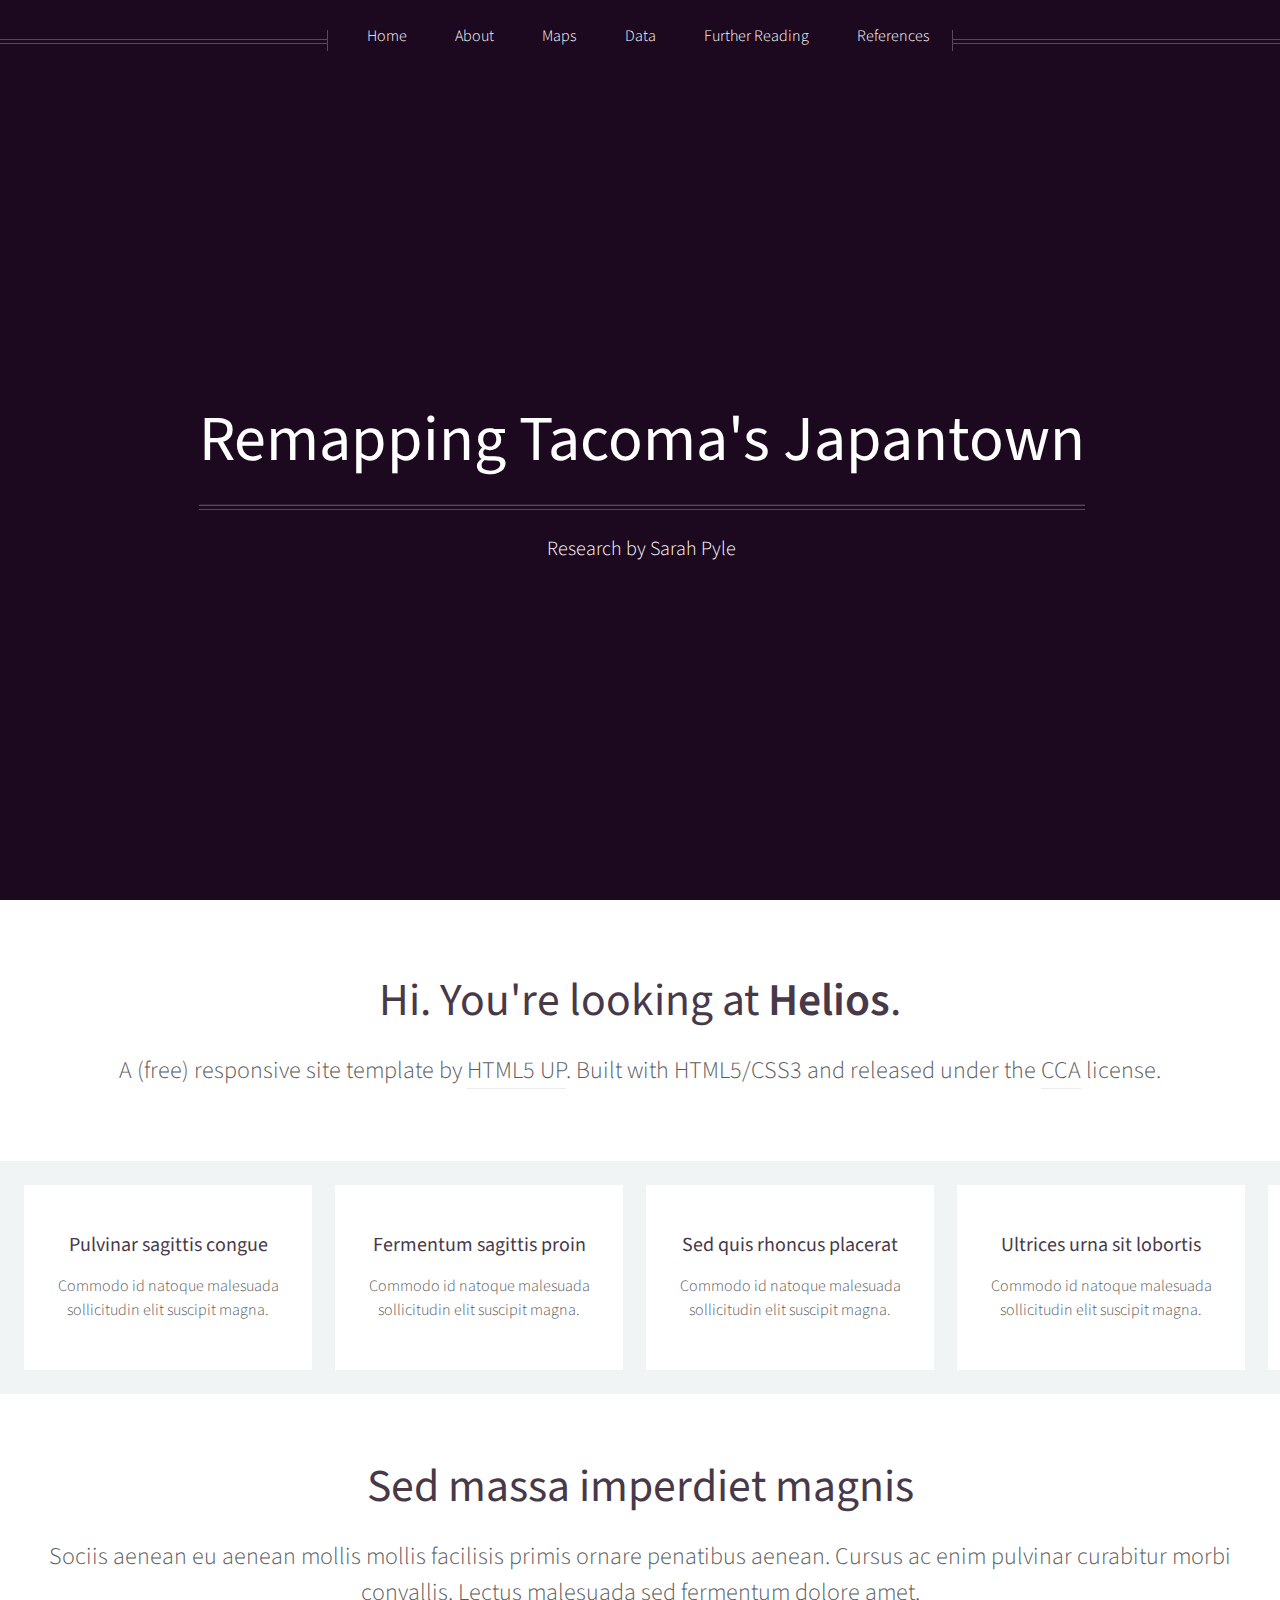
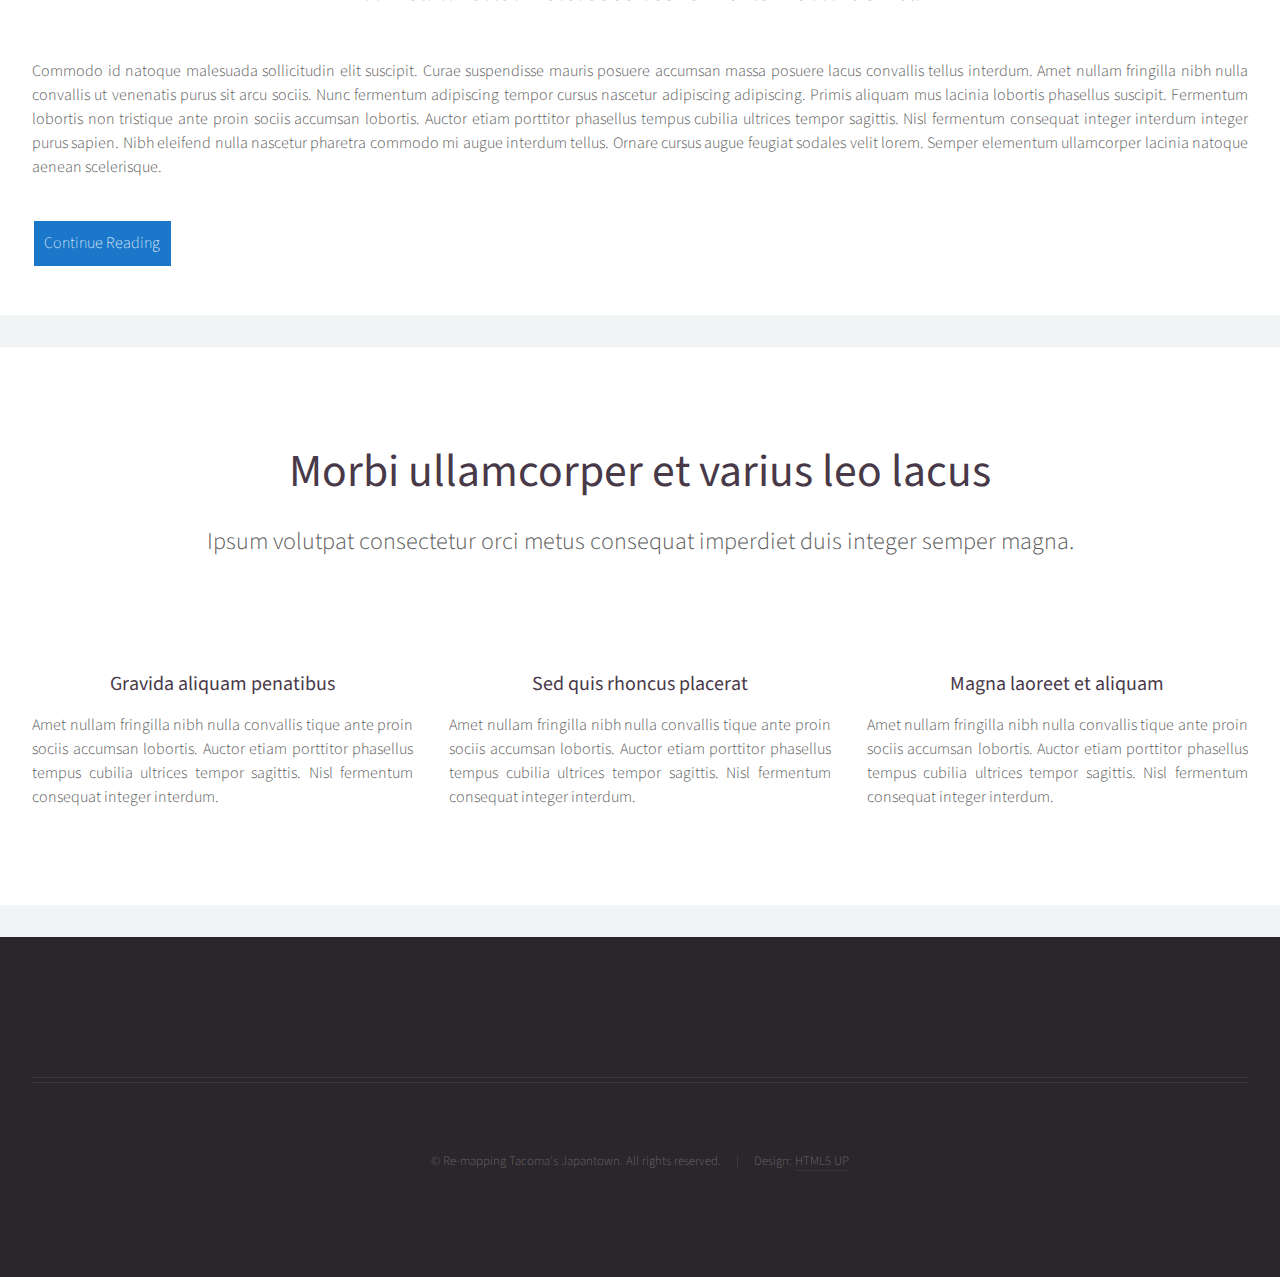
==== commit 8bc3e6a6: "Add files via upload" ====
--- a/index.html
+++ b/index.html
@@ -21,13 +21,10 @@
 					<!-- Inner -->
 						<div class="inner">
 							<header>
-								<h1><a href="index.html" id="logo">Remapping Tacoma's Japantown</a></h1>
+								<h1><a id="logo">Remapping Tacoma's Japantown</a></h1>
 								<hr />
-								<p>Another fine freebie by HTML5 UP</p>
-							</header>
-							<footer>
-								<a href="#banner" class="button circled scrolly">Start</a>
-							</footer>
+								<p>Research by Sarah Pyle</p>
+							</header>
 						</div>
 
 						<!-- Nav -->
@@ -36,11 +33,11 @@
 								<li><a href="index.html">Home</a></li>
 								<li><a href="about.html">About</a></li>
 								<li>
-									<a href="#">Maps</a>
+									<a>Maps</a>
 									<ul>
 										<li><a href="dailypaths.html">Daily Paths</a></li>
 										<li>
-											<a href="mapspreview.html">Japantown Maps&hellip;</a>
+											<a>Japantown Maps&hellip;</a>
 											<ul>
 												<li><a href="businesses.html">Businesses</a></li>
 												<li><a href="homes.html">Homes</a></li>
@@ -231,132 +228,15 @@
 					<div class="container">
 						<div class="row">
 
-							<!-- Tweets -->
-								<section class="col-4 col-12-mobile">
-									<header>
-										<h2 class="icon brands fa-twitter circled"><span class="label">Tweets</span></h2>
-									</header>
-									<ul class="divided">
-										<li>
-											<article class="tweet">
-												Amet nullam fringilla nibh nulla convallis tique ante sociis accumsan.
-												<span class="timestamp">5 minutes ago</span>
-											</article>
-										</li>
-										<li>
-											<article class="tweet">
-												Hendrerit rutrum quisque.
-												<span class="timestamp">30 minutes ago</span>
-											</article>
-										</li>
-										<li>
-											<article class="tweet">
-												Curabitur donec nulla massa laoreet nibh. Lorem praesent montes.
-												<span class="timestamp">3 hours ago</span>
-											</article>
-										</li>
-										<li>
-											<article class="tweet">
-												Lacus natoque cras rhoncus curae dignissim ultricies. Convallis orci aliquet.
-												<span class="timestamp">5 hours ago</span>
-											</article>
-										</li>
-									</ul>
-								</section>
-
-							<!-- Posts -->
-								<section class="col-4 col-12-mobile">
-									<header>
-										<h2 class="icon solid fa-file circled"><span class="label">Posts</span></h2>
-									</header>
-									<ul class="divided">
-										<li>
-											<article class="post stub">
-												<header>
-													<h3><a href="#">Nisl fermentum integer</a></h3>
-												</header>
-												<span class="timestamp">3 hours ago</span>
-											</article>
-										</li>
-										<li>
-											<article class="post stub">
-												<header>
-													<h3><a href="#">Phasellus portitor lorem</a></h3>
-												</header>
-												<span class="timestamp">6 hours ago</span>
-											</article>
-										</li>
-										<li>
-											<article class="post stub">
-												<header>
-													<h3><a href="#">Magna tempus consequat</a></h3>
-												</header>
-												<span class="timestamp">Yesterday</span>
-											</article>
-										</li>
-										<li>
-											<article class="post stub">
-												<header>
-													<h3><a href="#">Feugiat lorem ipsum</a></h3>
-												</header>
-												<span class="timestamp">2 days ago</span>
-											</article>
-										</li>
-									</ul>
-								</section>
-
-							<!-- Photos -->
-								<section class="col-4 col-12-mobile">
-									<header>
-										<h2 class="icon solid fa-camera circled"><span class="label">Photos</span></h2>
-									</header>
-									<div class="row gtr-25">
-										<div class="col-6">
-											<a href="#" class="image fit"><img src="images/pic10.jpg" alt="" /></a>
-										</div>
-										<div class="col-6">
-											<a href="#" class="image fit"><img src="images/pic11.jpg" alt="" /></a>
-										</div>
-										<div class="col-6">
-											<a href="#" class="image fit"><img src="images/pic12.jpg" alt="" /></a>
-										</div>
-										<div class="col-6">
-											<a href="#" class="image fit"><img src="images/pic13.jpg" alt="" /></a>
-										</div>
-										<div class="col-6">
-											<a href="#" class="image fit"><img src="images/pic14.jpg" alt="" /></a>
-										</div>
-										<div class="col-6">
-											<a href="#" class="image fit"><img src="images/pic15.jpg" alt="" /></a>
-										</div>
-									</div>
-								</section>
-
 						</div>
 						<hr />
 						<div class="row">
 							<div class="col-12">
 
-								<!-- Contact -->
-									<section class="contact">
-										<header>
-											<h3>Nisl turpis nascetur interdum?</h3>
-										</header>
-										<p>Urna nisl non quis interdum mus ornare ridiculus egestas ridiculus lobortis vivamus tempor aliquet.</p>
-										<ul class="icons">
-											<li><a href="#" class="icon brands fa-twitter"><span class="label">Twitter</span></a></li>
-											<li><a href="#" class="icon brands fa-facebook-f"><span class="label">Facebook</span></a></li>
-											<li><a href="#" class="icon brands fa-instagram"><span class="label">Instagram</span></a></li>
-											<li><a href="#" class="icon brands fa-pinterest"><span class="label">Pinterest</span></a></li>
-											<li><a href="#" class="icon brands fa-dribbble"><span class="label">Dribbble</span></a></li>
-											<li><a href="#" class="icon brands fa-linkedin-in"><span class="label">Linkedin</span></a></li>
-										</ul>
-									</section>
-
 								<!-- Copyright -->
 									<div class="copyright">
 										<ul class="menu">
-											<li>&copy; Untitled. All rights reserved.</li><li>Design: <a href="http://html5up.net">HTML5 UP</a></li>
+											<li>&copy; Re-mapping Tacoma's Japantown. All rights reserved.</li><li>Design: <a href="http://html5up.net">HTML5 UP</a></li>
 										</ul>
 									</div>
 
@@ -369,14 +249,14 @@
 		</div>
 
 		<!-- Scripts -->
-			<script src="assets/js/jquery.min.js"></script>
-			<script src="assets/js/jquery.dropotron.min.js"></script>
-			<script src="assets/js/jquery.scrolly.min.js"></script>
-			<script src="assets/js/jquery.scrollex.min.js"></script>
-			<script src="assets/js/browser.min.js"></script>
-			<script src="assets/js/breakpoints.min.js"></script>
-			<script src="assets/js/util.js"></script>
-			<script src="assets/js/main.js"></script>
+		<script src="jquery.min.js"></script>
+		<script src="jquery.dropotron.min.js"></script>
+		<script src="jquery.scrolly.min.js"></script>
+		<script src="jquery.scrollex.min.js"></script>
+		<script src="browser.min.js"></script>
+		<script src="breakpoints.min.js"></script>
+		<script src="util.js"></script>
+		<script src="main.js"></script>
 
 	</body>
 </html>
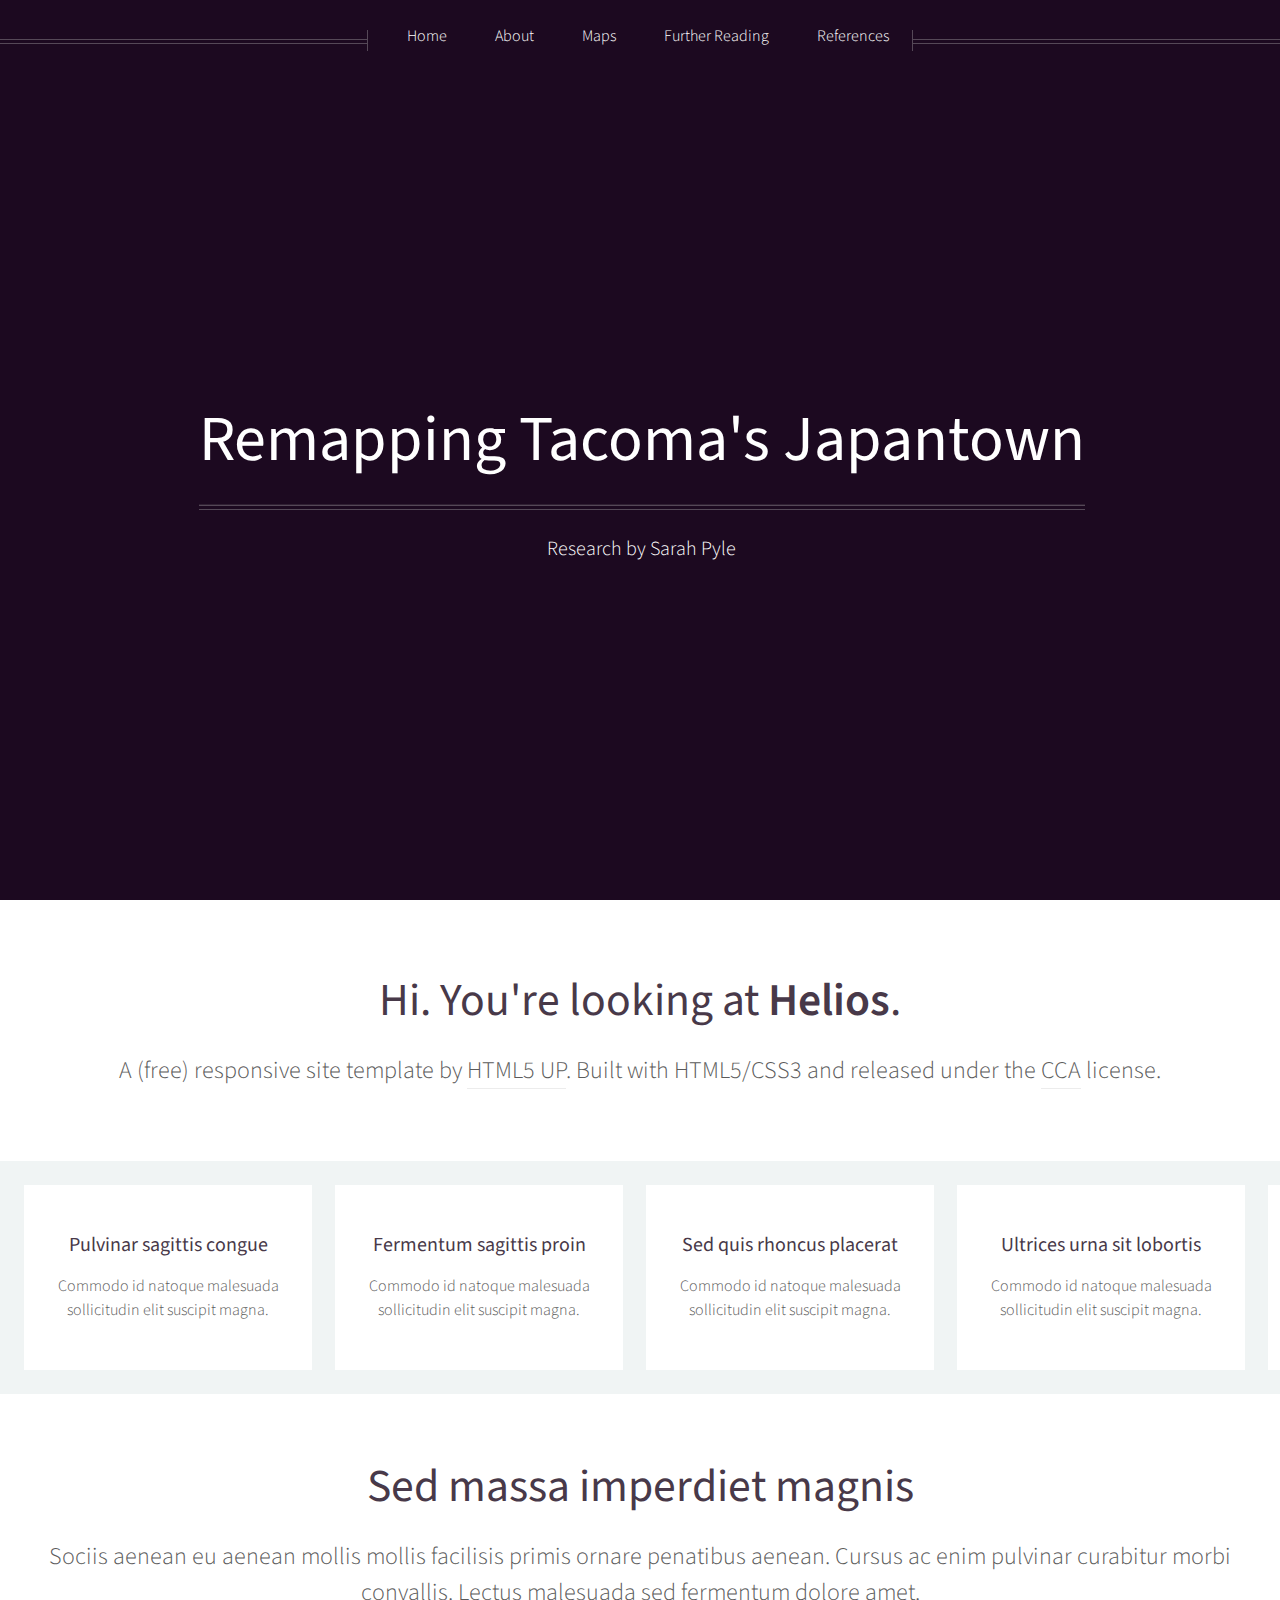
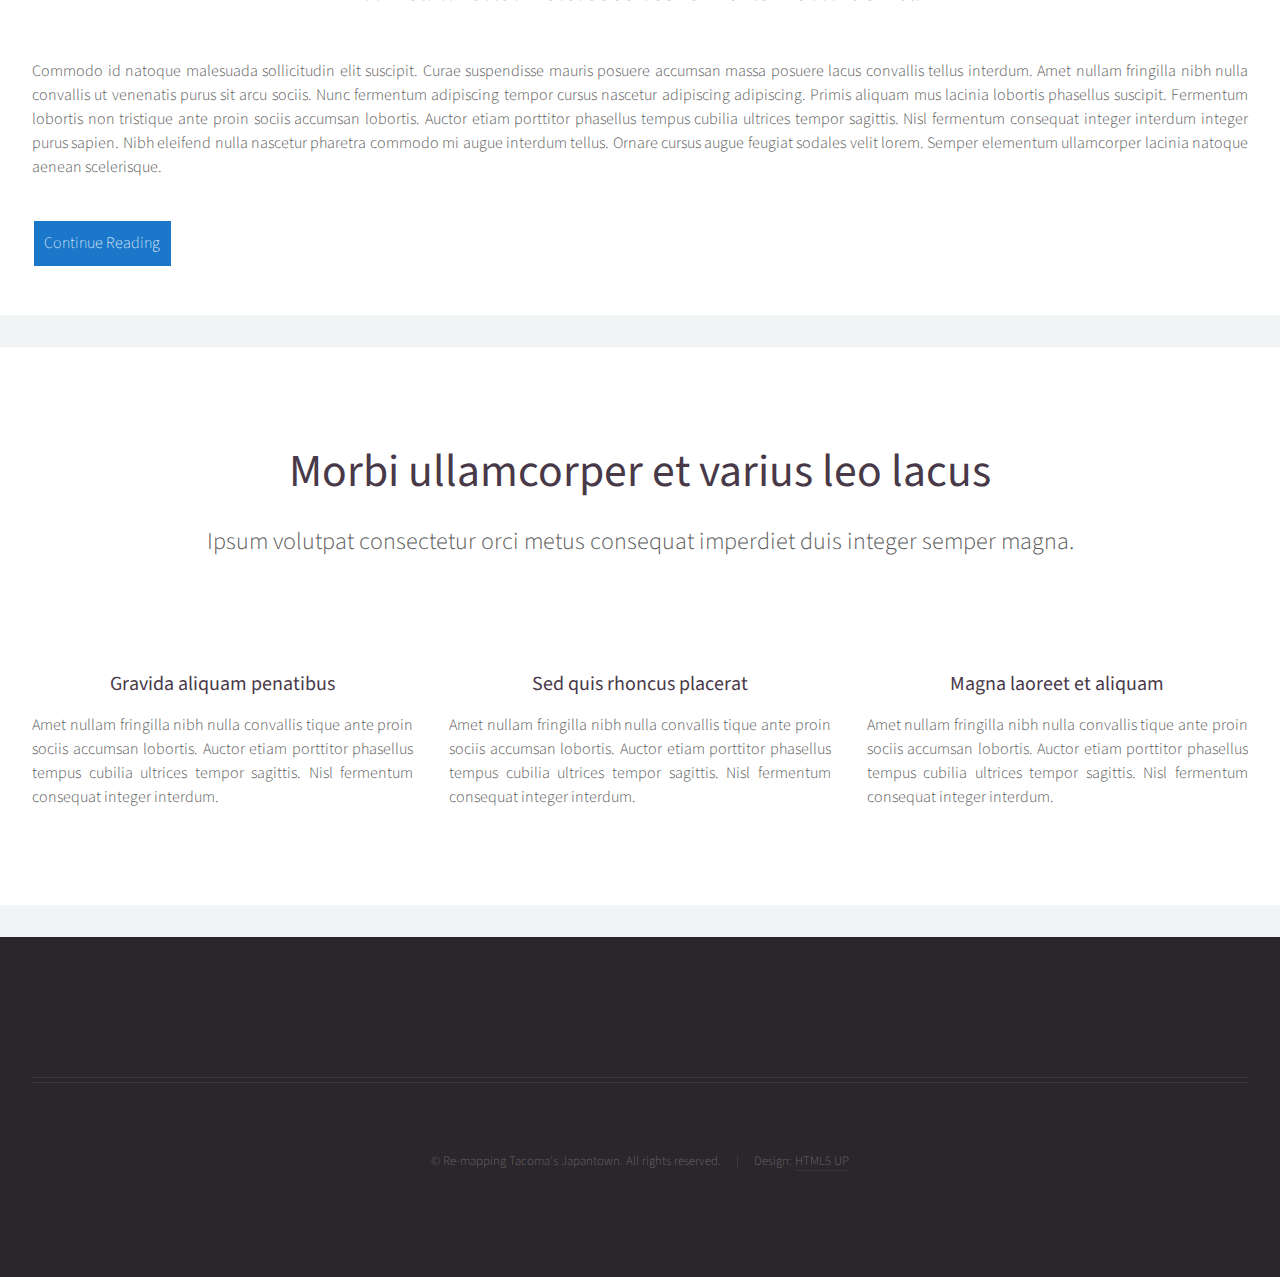
==== commit 1cc7f789: "Add files via upload" ====
--- a/index.html
+++ b/index.html
@@ -22,7 +22,7 @@
 						<div class="inner">
 							<header>
 								<h1><a id="logo">Remapping Tacoma's Japantown</a></h1>
-								<hr />
+								<hr/>
 								<p>Research by Sarah Pyle</p>
 							</header>
 						</div>
@@ -30,7 +30,7 @@
 						<!-- Nav -->
 						<nav id="nav">
 							<ul>
-								<li><a href="index.html">Home</a></li>
+								<li><a>Home</a></li>
 								<li><a href="about.html">About</a></li>
 								<li>
 									<a>Maps</a>
@@ -46,7 +46,6 @@
 										</li>
 									</ul>
 								</li>
-								<li><a href="data.html">Data</a></li>
 								<li><a href="furtherreading.html">Further Reading</a></li>
 								<li><a href="references.html">References</a></li>
 							</ul>
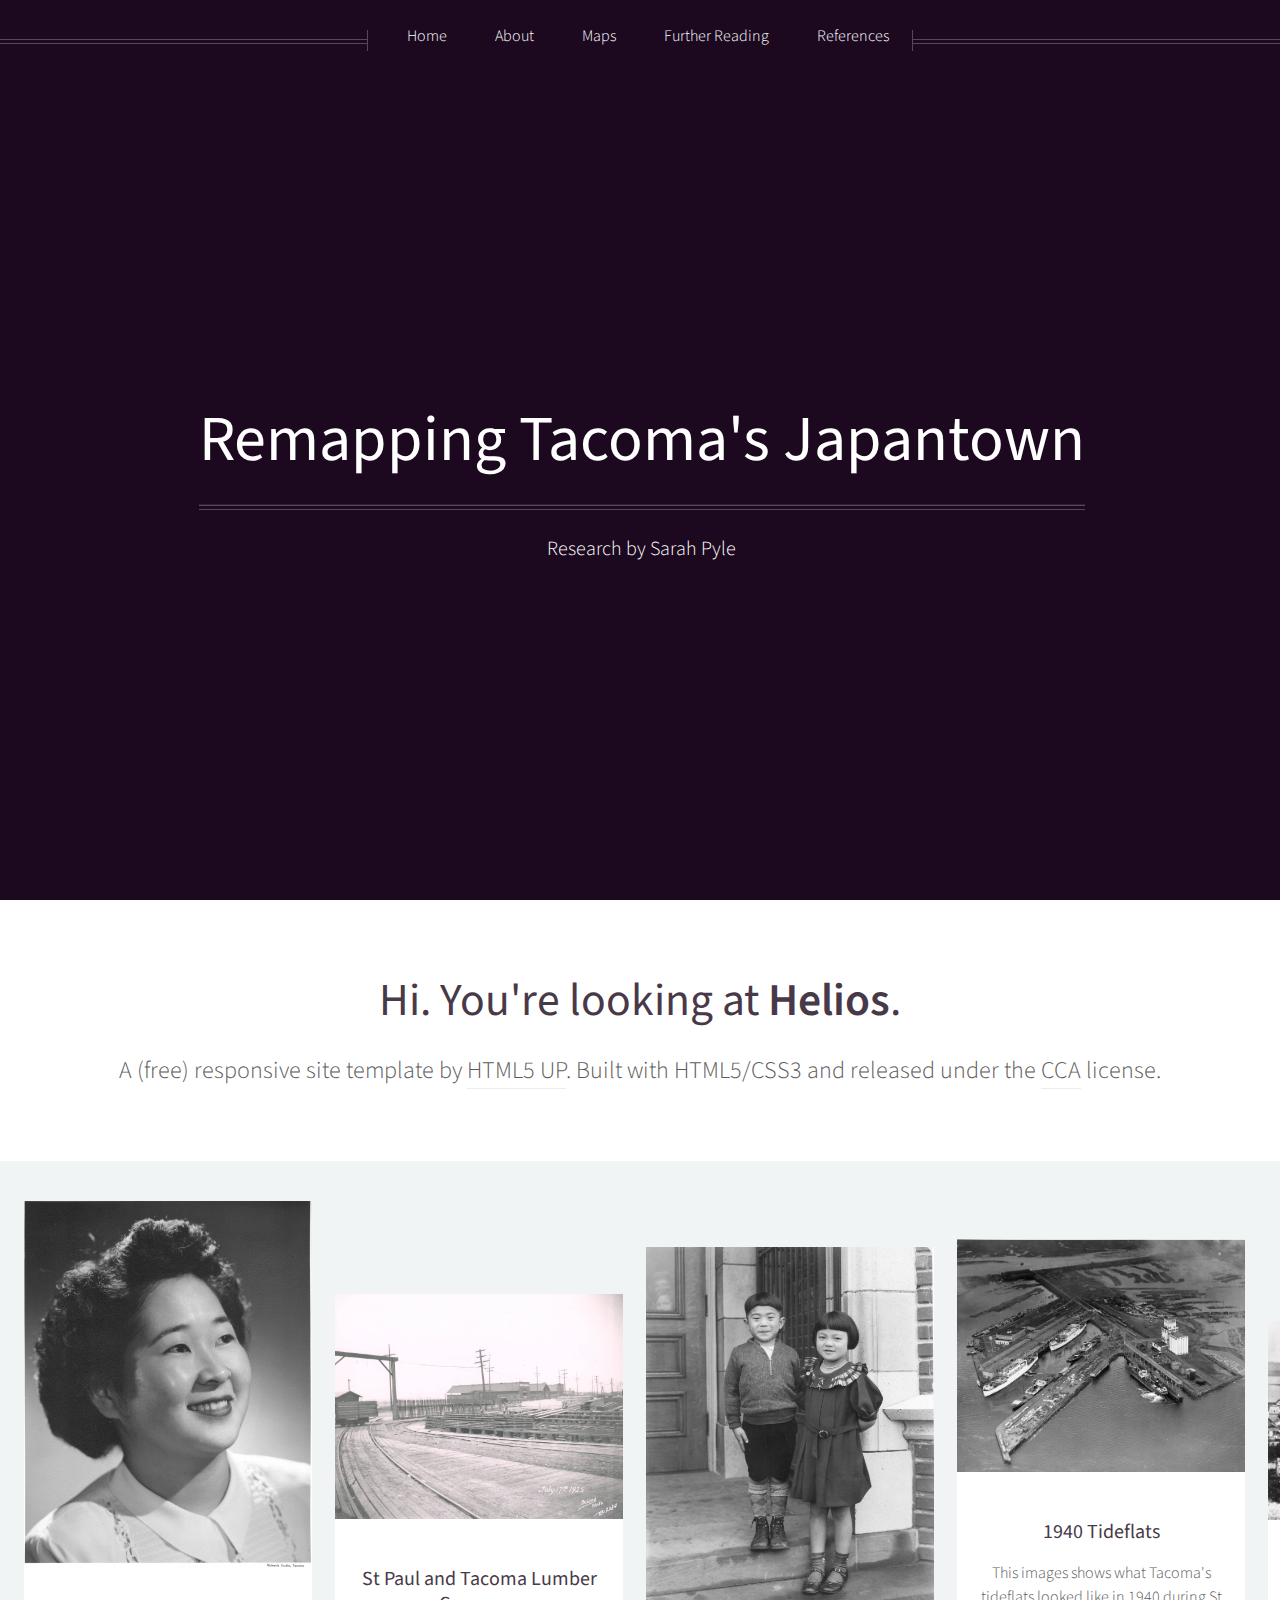
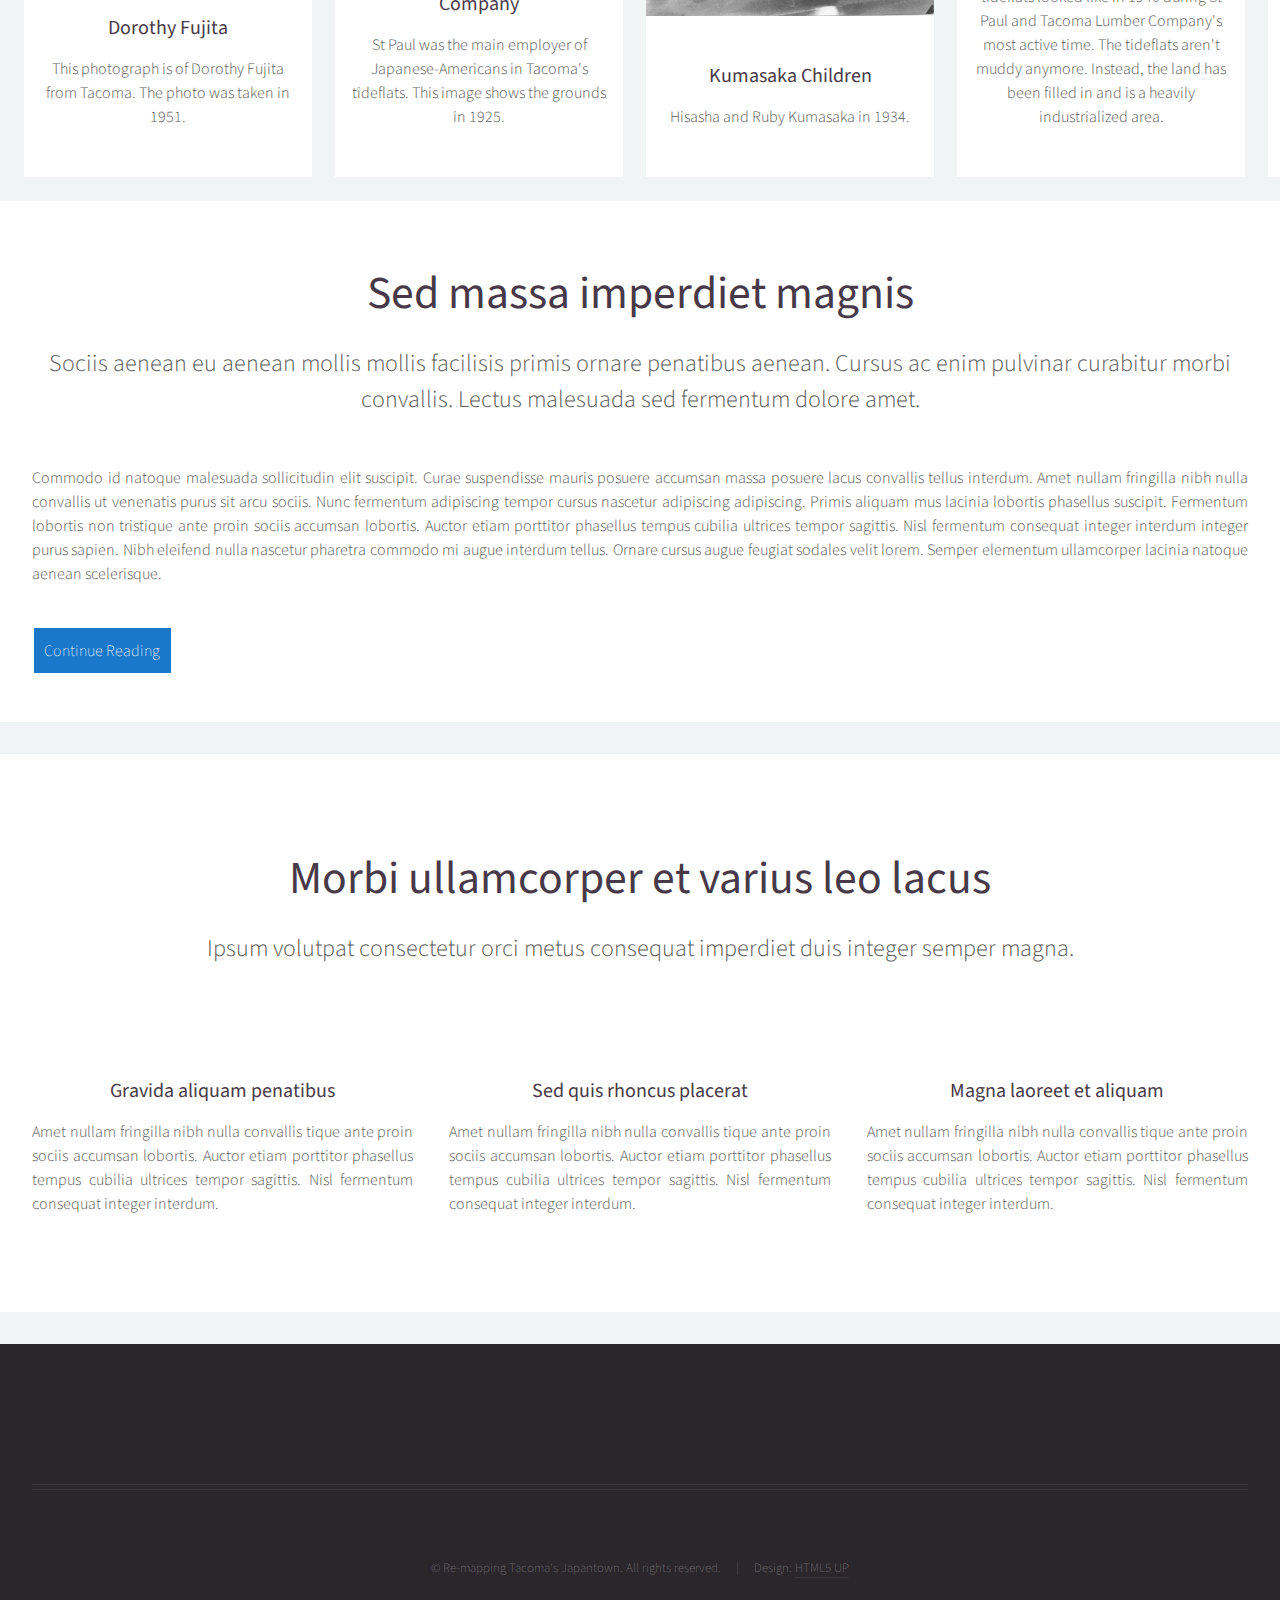
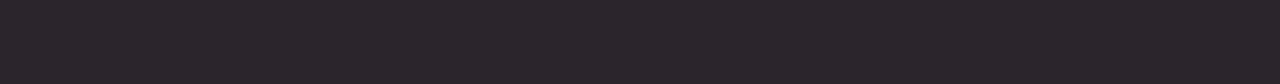
==== commit e37b64d7: "Add files via upload" ====
--- a/index.html
+++ b/index.html
@@ -67,83 +67,83 @@
 					<div class="reel">
 
 						<article>
-							<a href="#" class="image featured"><img src="images/pic01.jpg" alt="" /></a>
-							<header>
-								<h3><a href="#">Pulvinar sagittis congue</a></h3>
+							<a href="http://cdm17061.contentdm.oclc.org/cdm/ref/collection/p17061coll21/id/34476/rec/23 target=_blank" class="image featured"><img src="images/fujita.jpg" alt="" /></a>
+							<header>
+								<h3><a href="#">Dorothy Fujita</a></h3>
+							</header>
+							<p>This photograph is of Dorothy Fujita from Tacoma. The photo was taken in 1951.</p>
+						</article>
+
+						<article>
+							<a href="http://cdm17061.contentdm.oclc.org/cdm/singleitem/collection/p17061coll21/id/27296/rec/19 target=_blank"class="image featured"><img src="images/stpaul.jpg" alt="" /></a>
+							<header>
+								<h3><a href="#">St Paul and Tacoma Lumber Company</a></h3>
+							</header>
+							<p>St Paul was the main employer of Japanese-Americans in Tacoma's tideflats. This image shows the grounds in 1925.</p>
+						</article>
+
+						<article>
+							<a href="http://cdm17061.contentdm.oclc.org/cdm/singleitem/collection/p17061coll21/id/6774/rec/18 target=_blank" class="image featured"><img src="images/kumasaka.jpg" alt="" /></a>
+							<header>
+								<h3><a href="#">Kumasaka Children</a></h3>
+							</header>
+							<p>Hisasha and Ruby Kumasaka in 1934. </p>
+						</article>
+
+						<article>
+							<a href="http://cdm17061.contentdm.oclc.org/cdm/singleitem/collection/p17061coll21/id/6369/rec/15 target=_blank" class="image featured"><img src="images/tideflats2.jpg" alt="" /></a>
+							<header>
+								<h3><a href="#">1940 Tideflats</a></h3>
+							</header>
+							<p>This images shows what Tacoma's tideflats looked like in 1940 during St Paul and Tacoma Lumber Company's most active time. The tideflats aren't muddy anymore. Instead, the land has been filled in and is a heavily industrialized area.</p>
+						</article>
+
+						<article>
+							<a href="http://cdm17061.contentdm.oclc.org/cdm/singleitem/collection/p17061coll21/id/5117/rec/1 target=_blank" class="image featured"><img src="images/tideflats1881.jpg" alt="" /></a>
+							<header>
+								<h3><a href="#">1881 Tideflats</a></h3>
+							</header>
+							<p>This another image of Tacoma's tifelats. Beyond the houses in the forground is the muddy land owned by the St Paul and Tacoma Lumber Company.</p>
+						</article>
+
+						<article>
+							<a href="http://cdm17061.contentdm.oclc.org/cdm/singleitem/collection/p17061coll21/id/34055/rec/1 target=_blank" class="image featured"><img src="images/fukuifamily.jpg" alt="" /></a>
+							<header>
+								<h3><a href="#">Fukui Family</a></h3>
+							</header>
+							<p>This image shows Tacoma's Fukui family in 1947 at their home on 612 South 17th Street.</p>
+						</article>
+
+						<article>
+							<a href="http://cdm17061.contentdm.oclc.org/cdm/ref/collection/p17061coll21/id/23476/rec/3 target=_blank" class="image featured"><img src="images/yamamoto.jpg" alt="" /></a>
+							<header>
+								<h3><a href="#">Fermentum sagittis proin</a></h3>
 							</header>
 							<p>Commodo id natoque malesuada sollicitudin elit suscipit magna.</p>
 						</article>
 
 						<article>
-							<a href="#" class="image featured"><img src="images/pic02.jpg" alt="" /></a>
-							<header>
-								<h3><a href="#">Fermentum sagittis proin</a></h3>
-							</header>
-							<p>Commodo id natoque malesuada sollicitudin elit suscipit magna.</p>
-						</article>
-
-						<article>
-							<a href="#" class="image featured"><img src="images/pic03.jpg" alt="" /></a>
-							<header>
-								<h3><a href="#">Sed quis rhoncus placerat</a></h3>
-							</header>
-							<p>Commodo id natoque malesuada sollicitudin elit suscipit magna.</p>
-						</article>
-
-						<article>
-							<a href="#" class="image featured"><img src="images/pic04.jpg" alt="" /></a>
-							<header>
-								<h3><a href="#">Ultrices urna sit lobortis</a></h3>
-							</header>
-							<p>Commodo id natoque malesuada sollicitudin elit suscipit magna.</p>
-						</article>
-
-						<article>
-							<a href="#" class="image featured"><img src="images/pic05.jpg" alt="" /></a>
-							<header>
-								<h3><a href="#">Varius magnis sollicitudin</a></h3>
-							</header>
-							<p>Commodo id natoque malesuada sollicitudin elit suscipit magna.</p>
-						</article>
-
-						<article>
-							<a href="#" class="image featured"><img src="images/pic01.jpg" alt="" /></a>
-							<header>
-								<h3><a href="#">Pulvinar sagittis congue</a></h3>
-							</header>
-							<p>Commodo id natoque malesuada sollicitudin elit suscipit magna.</p>
-						</article>
-
-						<article>
-							<a href="#" class="image featured"><img src="images/pic02.jpg" alt="" /></a>
-							<header>
-								<h3><a href="#">Fermentum sagittis proin</a></h3>
-							</header>
-							<p>Commodo id natoque malesuada sollicitudin elit suscipit magna.</p>
-						</article>
-
-						<article>
-							<a href="#" class="image featured"><img src="images/pic03.jpg" alt="" /></a>
-							<header>
-								<h3><a href="#">Sed quis rhoncus placerat</a></h3>
-							</header>
-							<p>Commodo id natoque malesuada sollicitudin elit suscipit magna.</p>
-						</article>
-
-						<article>
-							<a href="#" class="image featured"><img src="images/pic04.jpg" alt="" /></a>
-							<header>
-								<h3><a href="#">Ultrices urna sit lobortis</a></h3>
-							</header>
-							<p>Commodo id natoque malesuada sollicitudin elit suscipit magna.</p>
-						</article>
-
-						<article>
-							<a href="#" class="image featured"><img src="images/pic05.jpg" alt="" /></a>
-							<header>
-								<h3><a href="#">Varius magnis sollicitudin</a></h3>
-							</header>
-							<p>Commodo id natoque malesuada sollicitudin elit suscipit magna.</p>
+							<a href="http://cdm17061.contentdm.oclc.org/cdm/singleitem/collection/p17061coll21/id/31295/rec/4 target=_blank" class="image featured"><img src="images/hotelsavoy.jpg" alt="" /></a>
+							<header>
+								<h3><a href="#">Hotel Savoy</a></h3>
+							</header>
+							<p>This image shows the Hotel Savoy in 1924. It was at 1535 Pacific Avenue.</p>
+						</article>
+
+						<article>
+							<a href="http://cdm17061.contentdm.oclc.org/cdm/ref/collection/p17061coll21/id/31987/rec/12 target=_blank" class="image featured"><img src="images/kendo.jpg" alt="" /></a>
+							<header>
+								<h3><a href="#">Kendo</a></h3>
+							</header>
+							<p>Kendo was a popular sport amongst the Tacoma Japanese. This image was taken at the Buddhist church in 1930. </p>
+						</article>
+
+						<article>
+							<a href="http://cdm17061.contentdm.oclc.org/cdm/ref/collection/p17061coll21/id/21853/rec/76 target=_blank" class="image featured"><img src="images/masaye.jpg" alt="" /></a>
+							<header>
+								<h3><a href="#">Masaye Jinguji</a></h3>
+							</header>
+							<p>Masaye Jinguji (left) was an interviewee on the Japanese Language School project. This image is her in 1939.</p>
 						</article>
 
 					</div>
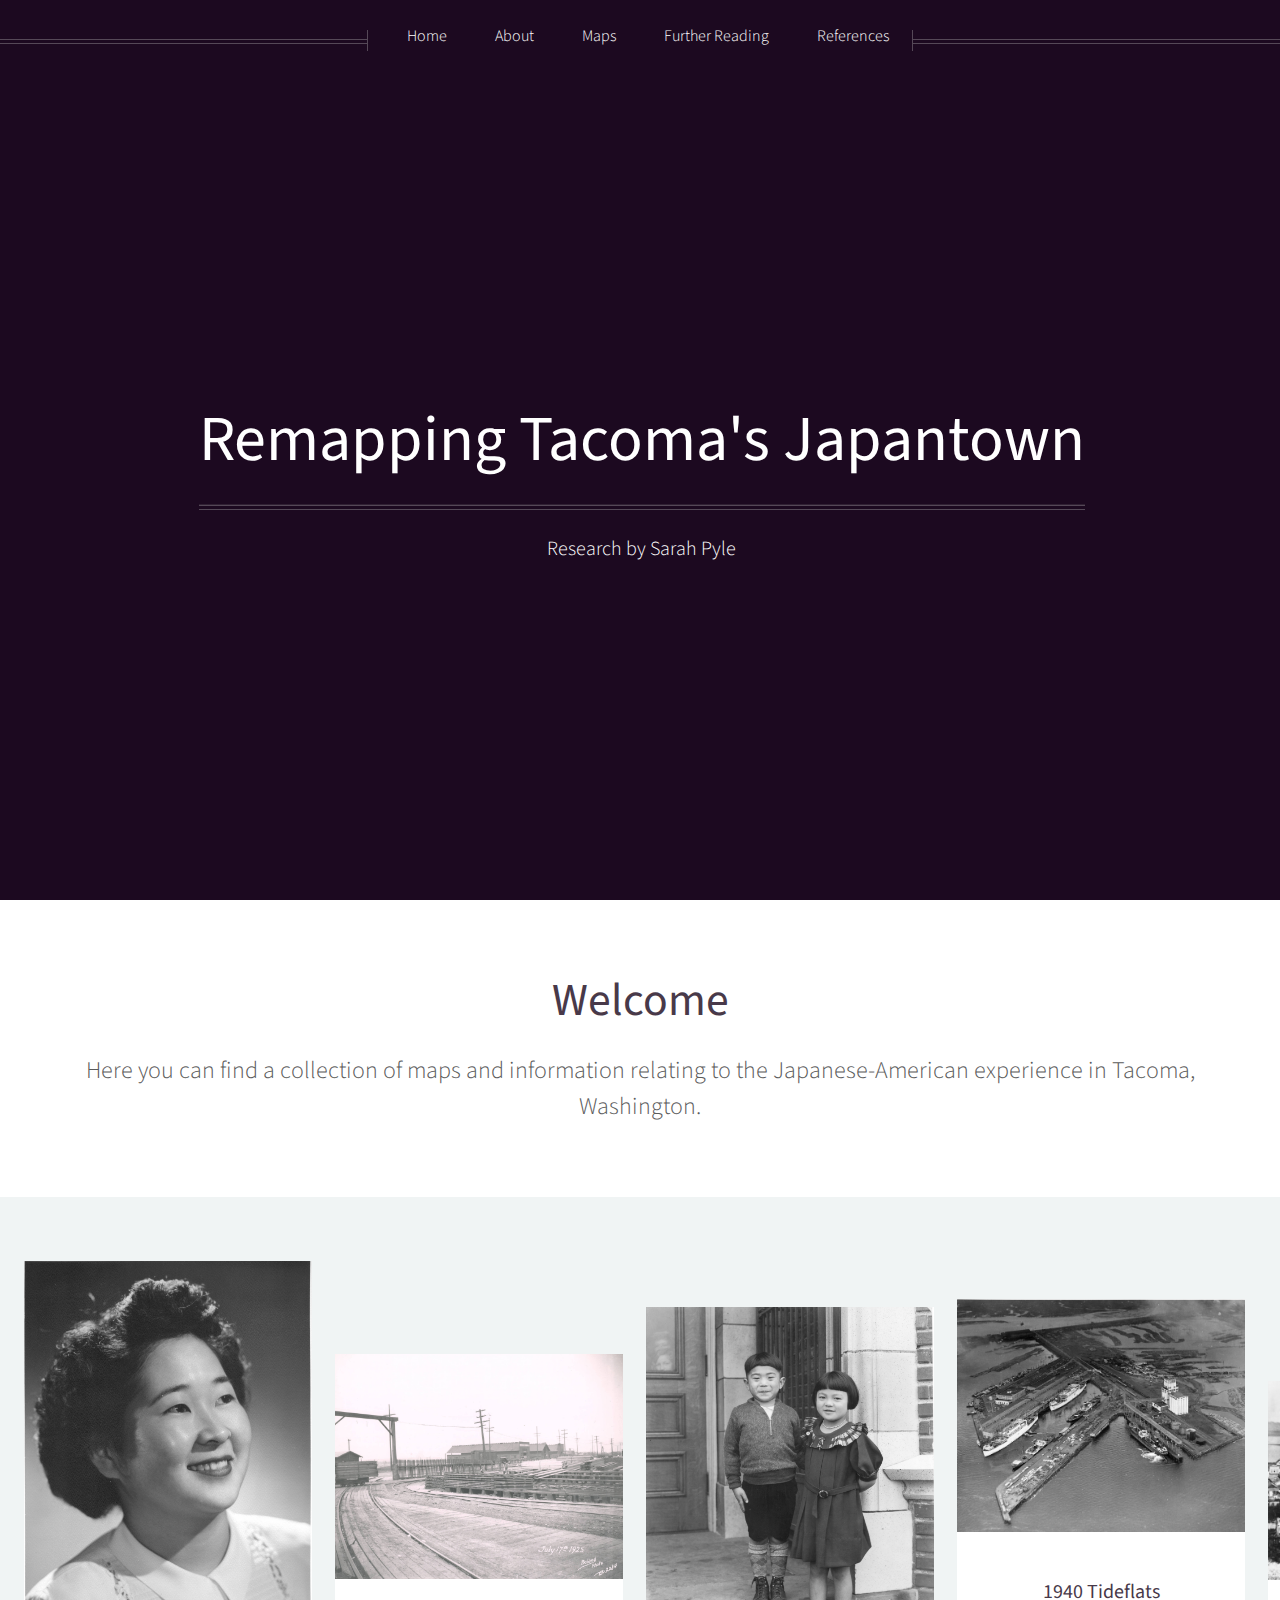
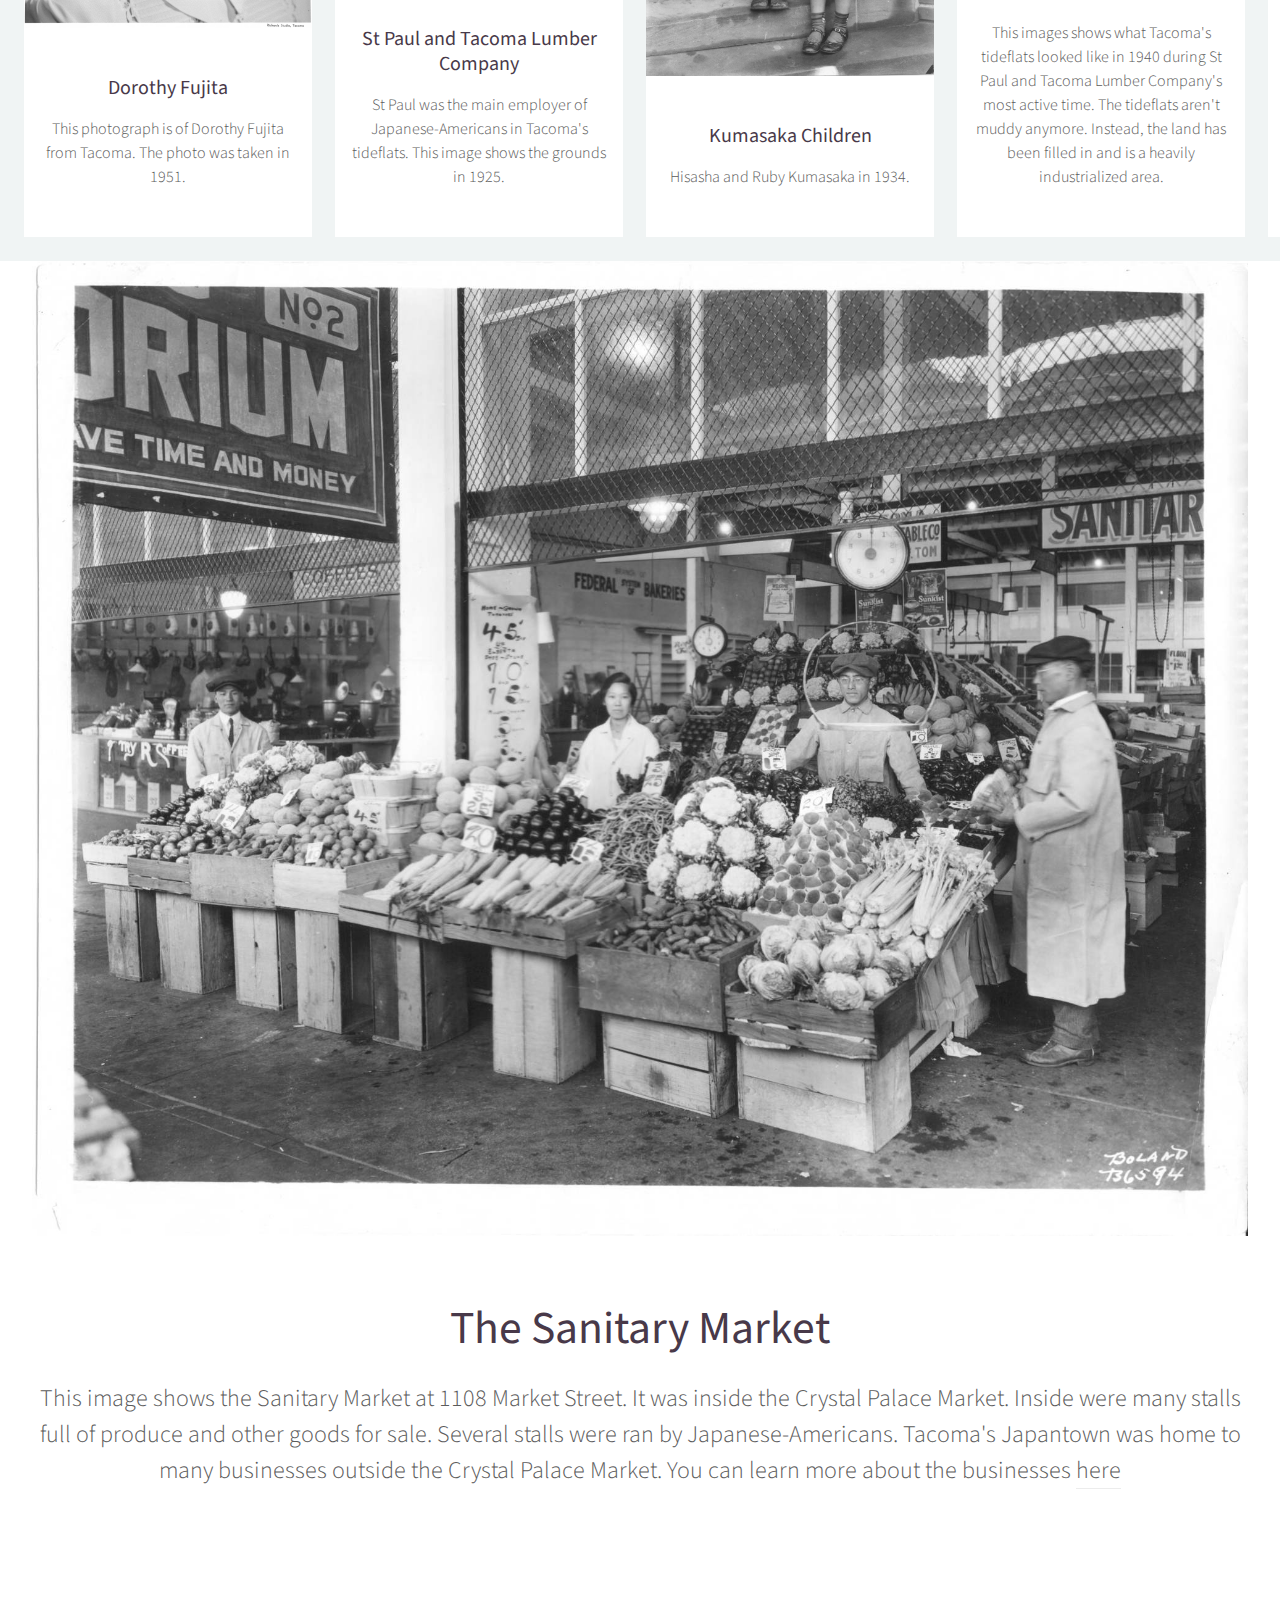
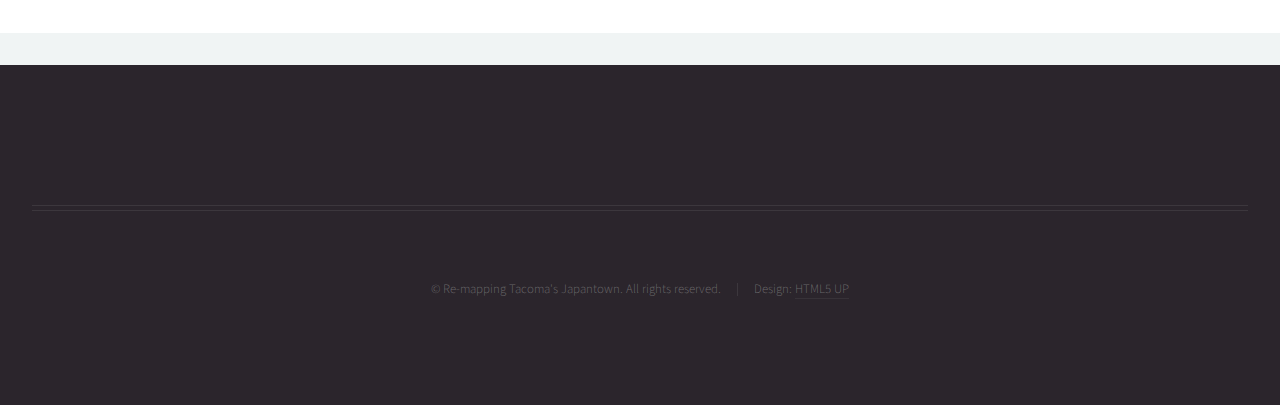
==== commit 461347ab: "Add files via upload" ====
--- a/index.html
+++ b/index.html
@@ -54,10 +54,8 @@
 			<!-- Banner -->
 				<section id="banner">
 					<header>
-						<h2>Hi. You're looking at <strong>Helios</strong>.</h2>
-						<p>
-							A (free) responsive site template by <a href="http://html5up.net">HTML5 UP</a>.
-							Built with HTML5/CSS3 and released under the <a href="http://html5up.net/license">CCA</a> license.
+						<h2>Welcome</h2>
+						<p> Here you can find a collection of maps and information relating to the Japanese-American experience in Tacoma, Washington.
 						</p>
 					</header>
 				</section>
@@ -117,9 +115,9 @@
 						<article>
 							<a href="http://cdm17061.contentdm.oclc.org/cdm/ref/collection/p17061coll21/id/23476/rec/3 target=_blank" class="image featured"><img src="images/yamamoto.jpg" alt="" /></a>
 							<header>
-								<h3><a href="#">Fermentum sagittis proin</a></h3>
-							</header>
-							<p>Commodo id natoque malesuada sollicitudin elit suscipit magna.</p>
+								<h3><a href="#">Yamamoto Family</a></h3>
+							</header>
+							<p>This is an image of the Yamamoto family on June 7, 1931 celebrating a wedding.</p>
 						</article>
 
 						<article>
@@ -153,74 +151,15 @@
 				<div class="wrapper style2">
 
 					<article id="main" class="container special">
-						<a href="#" class="image featured"><img src="images/pic06.jpg" alt="" /></a>
+						<a href="http://cdm17061.contentdm.oclc.org/cdm/compoundobject/collection/p17061coll1/id/18451/rec/15 target=_blank" class="image featured"><img src="images/sanitary.jpg" alt="" /></a>
 						<header>
-							<h2><a href="#">Sed massa imperdiet magnis</a></h2>
+							<h2><a href="#">The Sanitary Market</a></h2>
 							<p>
-								Sociis aenean eu aenean mollis mollis facilisis primis ornare penatibus aenean. Cursus ac enim
-								pulvinar curabitur morbi convallis. Lectus malesuada sed fermentum dolore amet.
+								This image shows the Sanitary Market at 1108 Market Street. It was inside the Crystal Palace Market. Inside were many stalls full of produce and other goods for sale. Several stalls were ran by Japanese-Americans. Tacoma's Japantown was home to many businesses outside the Crystal Palace Market. You can learn more about the businesses <a href="https://tacomajapantown.github.io/businesses.html">here</a>
 							</p>
 						</header>
-						<p>
-							Commodo id natoque malesuada sollicitudin elit suscipit. Curae suspendisse mauris posuere accumsan massa
-							posuere lacus convallis tellus interdum. Amet nullam fringilla nibh nulla convallis ut venenatis purus
-							sit arcu sociis. Nunc fermentum adipiscing tempor cursus nascetur adipiscing adipiscing. Primis aliquam
-							mus lacinia lobortis phasellus suscipit. Fermentum lobortis non tristique ante proin sociis accumsan
-							lobortis. Auctor etiam porttitor phasellus tempus cubilia ultrices tempor sagittis. Nisl fermentum
-							consequat integer interdum integer purus sapien. Nibh eleifend nulla nascetur pharetra commodo mi augue
-							interdum tellus. Ornare cursus augue feugiat sodales velit lorem. Semper elementum ullamcorper lacinia
-							natoque aenean scelerisque.
-						</p>
-						<footer>
-							<a href="#" class="button">Continue Reading</a>
-						</footer>
-					</article>
-
 				</div>
 
-			<!-- Features -->
-				<div class="wrapper style1">
-
-					<section id="features" class="container special">
-						<header>
-							<h2>Morbi ullamcorper et varius leo lacus</h2>
-							<p>Ipsum volutpat consectetur orci metus consequat imperdiet duis integer semper magna.</p>
-						</header>
-						<div class="row">
-							<article class="col-4 col-12-mobile special">
-								<a href="#" class="image featured"><img src="images/pic07.jpg" alt="" /></a>
-								<header>
-									<h3><a href="#">Gravida aliquam penatibus</a></h3>
-								</header>
-								<p>
-									Amet nullam fringilla nibh nulla convallis tique ante proin sociis accumsan lobortis. Auctor etiam
-									porttitor phasellus tempus cubilia ultrices tempor sagittis. Nisl fermentum consequat integer interdum.
-								</p>
-							</article>
-							<article class="col-4 col-12-mobile special">
-								<a href="#" class="image featured"><img src="images/pic08.jpg" alt="" /></a>
-								<header>
-									<h3><a href="#">Sed quis rhoncus placerat</a></h3>
-								</header>
-								<p>
-									Amet nullam fringilla nibh nulla convallis tique ante proin sociis accumsan lobortis. Auctor etiam
-									porttitor phasellus tempus cubilia ultrices tempor sagittis. Nisl fermentum consequat integer interdum.
-								</p>
-							</article>
-							<article class="col-4 col-12-mobile special">
-								<a href="#" class="image featured"><img src="images/pic09.jpg" alt="" /></a>
-								<header>
-									<h3><a href="#">Magna laoreet et aliquam</a></h3>
-								</header>
-								<p>
-									Amet nullam fringilla nibh nulla convallis tique ante proin sociis accumsan lobortis. Auctor etiam
-									porttitor phasellus tempus cubilia ultrices tempor sagittis. Nisl fermentum consequat integer interdum.
-								</p>
-							</article>
-						</div>
-					</section>
-
-				</div>
 
 			<!-- Footer -->
 				<div id="footer">
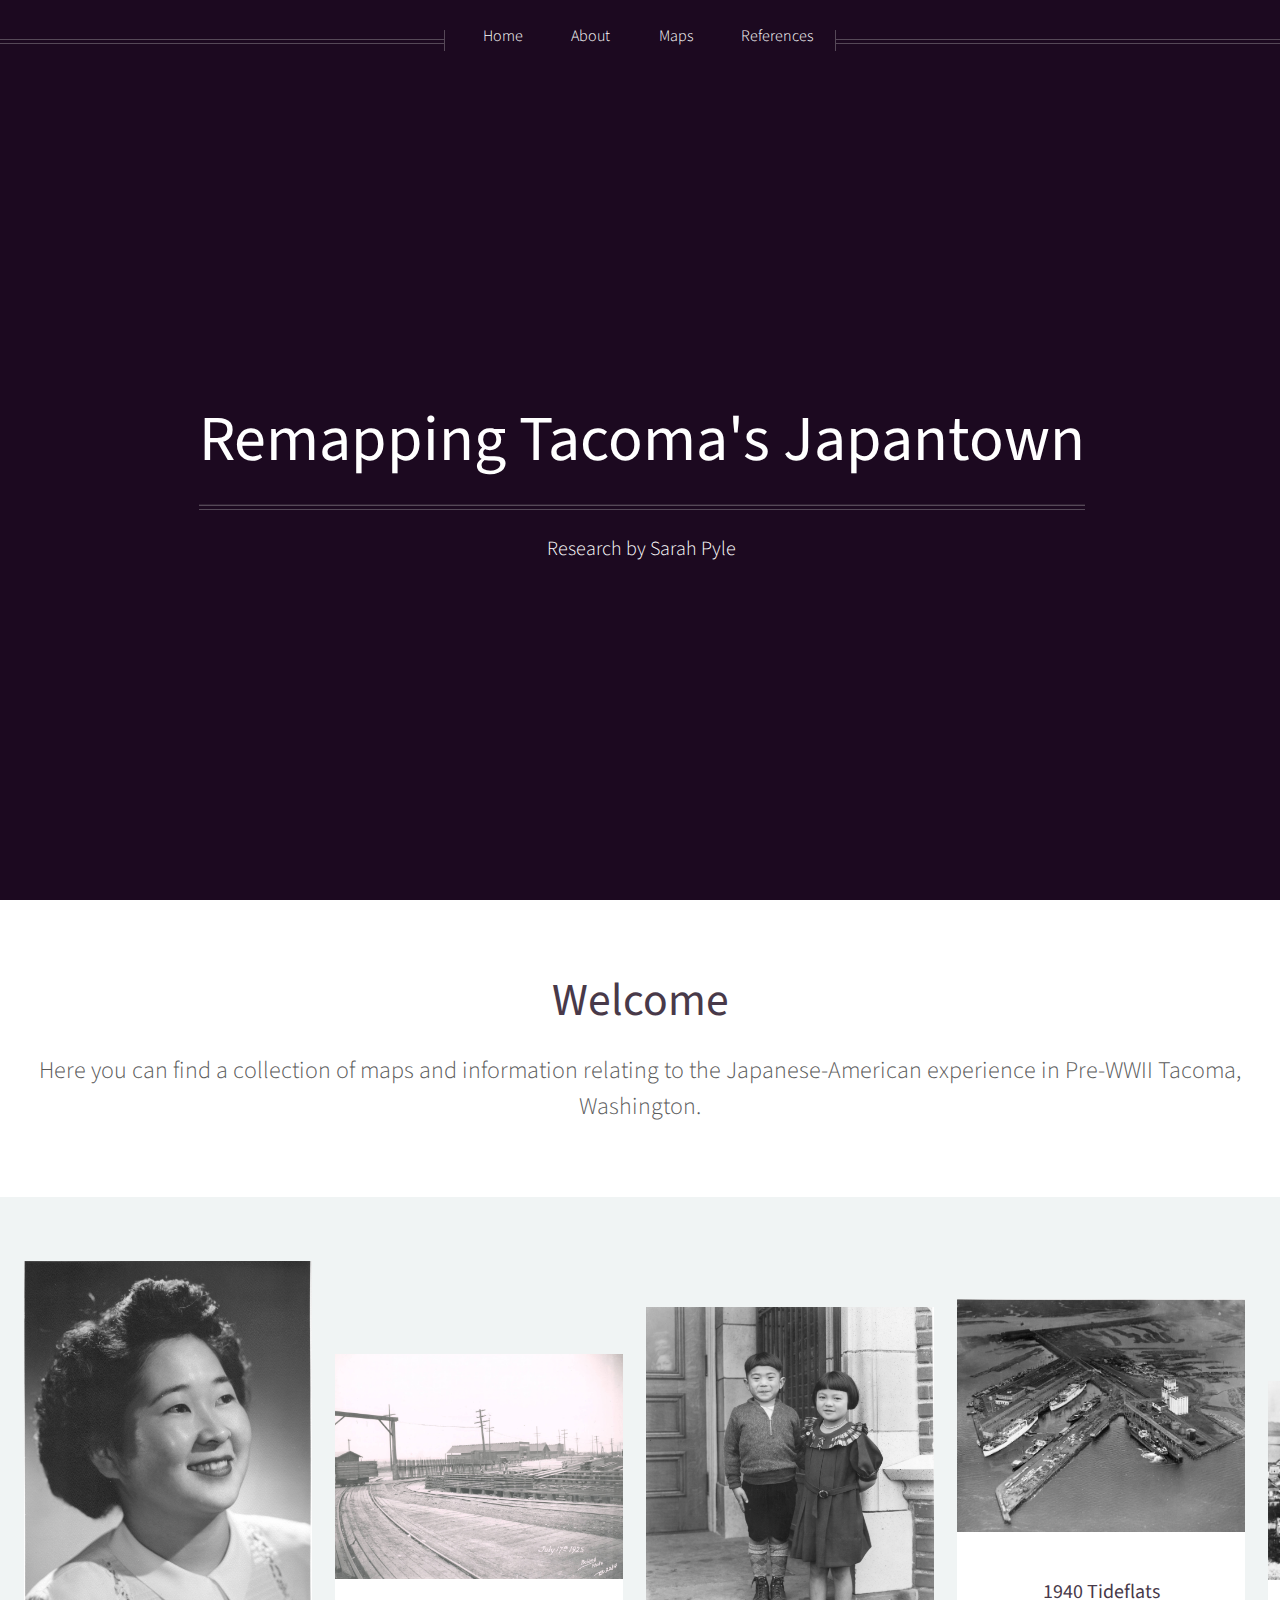
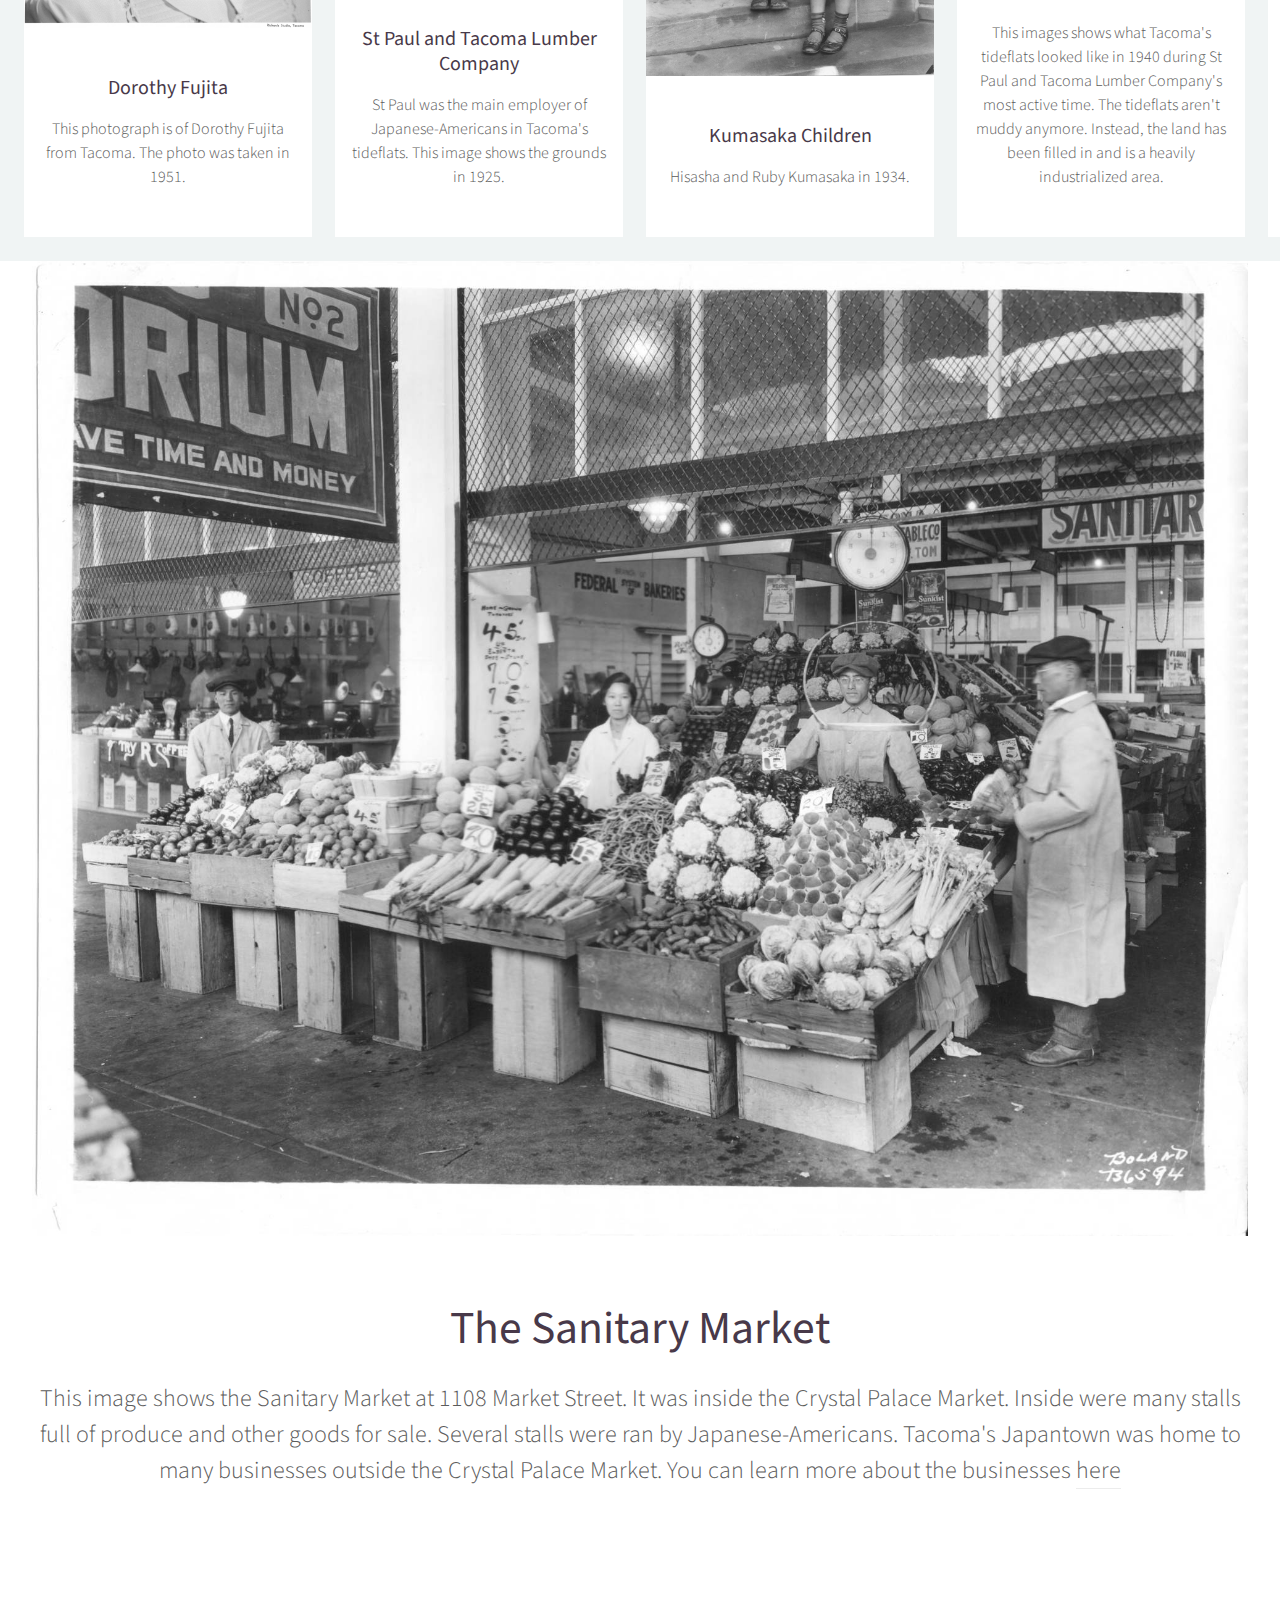
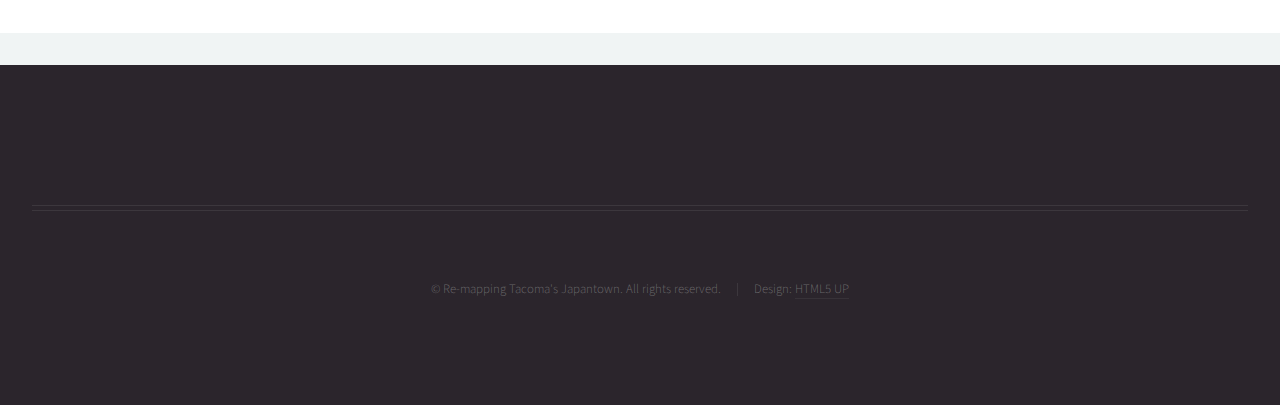
==== commit 17d01a31: "Add files via upload" ====
--- a/index.html
+++ b/index.html
@@ -46,7 +46,6 @@
 										</li>
 									</ul>
 								</li>
-								<li><a href="furtherreading.html">Further Reading</a></li>
 								<li><a href="references.html">References</a></li>
 							</ul>
 						</nav>
@@ -55,7 +54,7 @@
 				<section id="banner">
 					<header>
 						<h2>Welcome</h2>
-						<p> Here you can find a collection of maps and information relating to the Japanese-American experience in Tacoma, Washington.
+						<p> Here you can find a collection of maps and information relating to the Japanese-American experience in Pre-WWII Tacoma, Washington.
 						</p>
 					</header>
 				</section>
